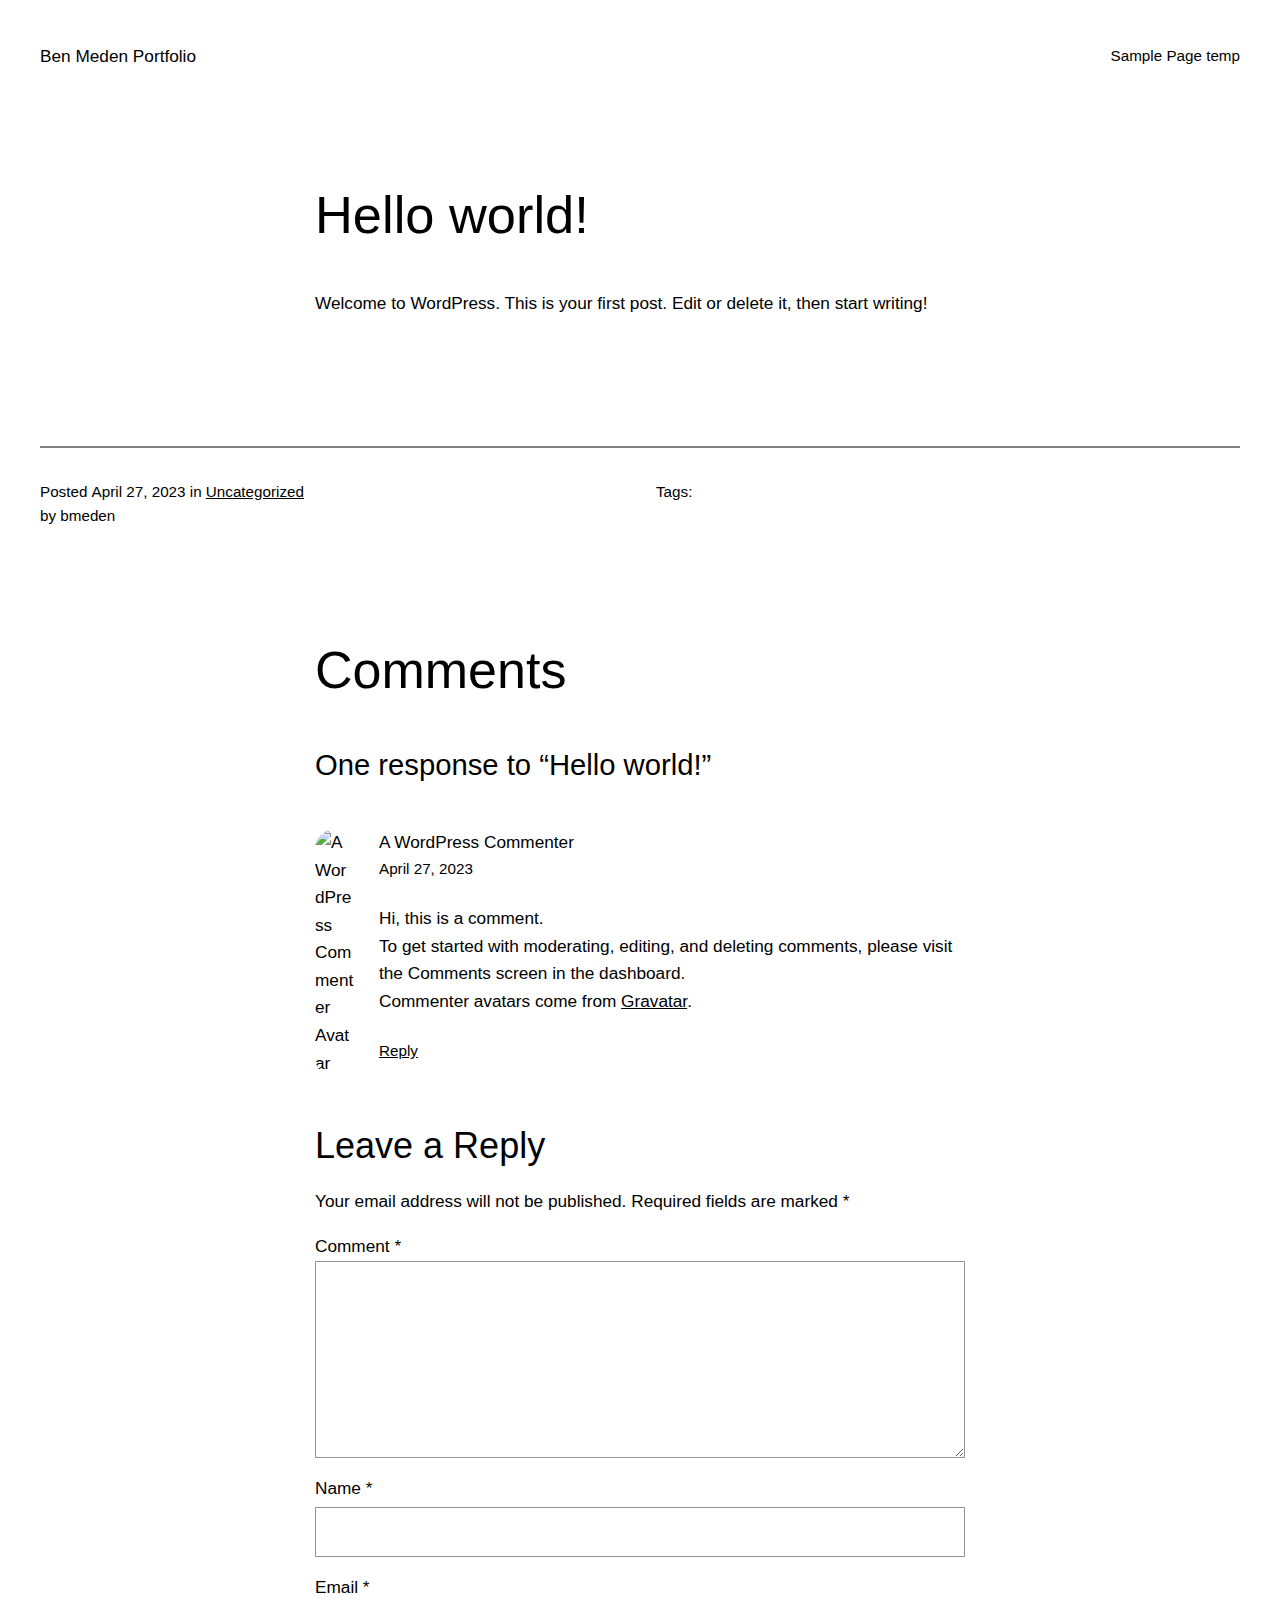
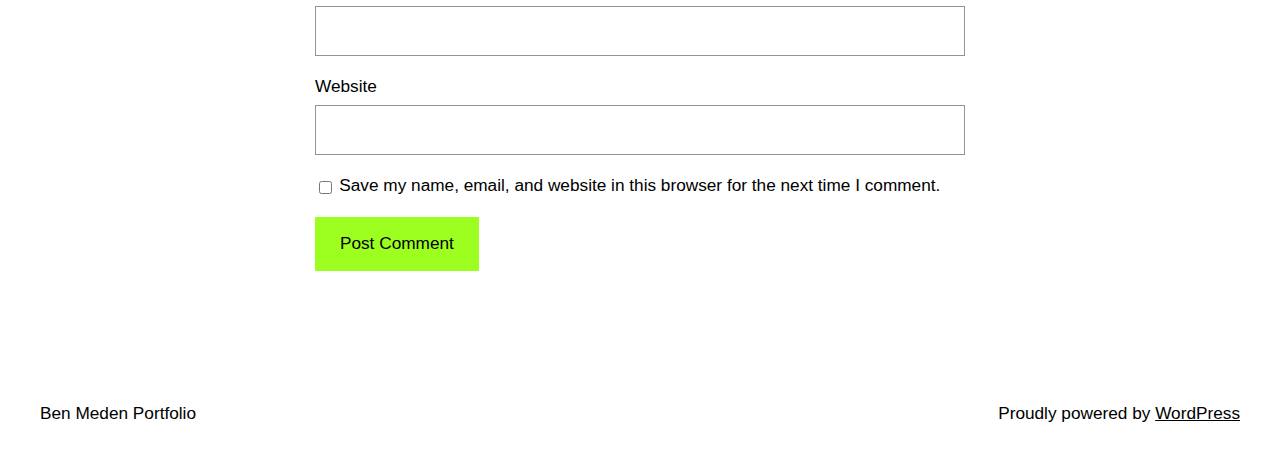
==== 2023/04/27/hello-world/index.html @ 13900e22 "Test Commit 2" ====
<!DOCTYPE html>
<html lang="en-US">
<head>
	<meta charset="UTF-8">
	<meta name="viewport" content="width=device-width, initial-scale=1">
<meta name="robots" content="max-image-preview:large">
<title>Hello world! &#8211; Ben Meden Portfolio</title>
<link rel="alternate" type="application/rss+xml" title="Ben Meden Portfolio &raquo; Feed" href="https://bern222.github.io/Ben-Meden-Portfolio/feed/">
<link rel="alternate" type="application/rss+xml" title="Ben Meden Portfolio &raquo; Comments Feed" href="https://bern222.github.io/Ben-Meden-Portfolio/comments/feed/">
<link rel="alternate" type="application/rss+xml" title="Ben Meden Portfolio &raquo; Hello world! Comments Feed" href="https://bern222.github.io/Ben-Meden-Portfolio/2023/04/27/hello-world/feed/">
<script>
window._wpemojiSettings = {"baseUrl":"https:\/\/s.w.org\/images\/core\/emoji\/14.0.0\/72x72\/","ext":".png","svgUrl":"https:\/\/s.w.org\/images\/core\/emoji\/14.0.0\/svg\/","svgExt":".svg","source":{"concatemoji":"https:\/\/bern222.github.io\/Ben-Meden-Portfolio\/wp-includes\/js\/wp-emoji-release.min.js?ver=6.2"}};
/*! This file is auto-generated */
!function(e,a,t){var n,r,o,i=a.createElement("canvas"),p=i.getContext&&i.getContext("2d");function s(e,t){p.clearRect(0,0,i.width,i.height),p.fillText(e,0,0);e=i.toDataURL();return p.clearRect(0,0,i.width,i.height),p.fillText(t,0,0),e===i.toDataURL()}function c(e){var t=a.createElement("script");t.src=e,t.defer=t.type="text/javascript",a.getElementsByTagName("head")[0].appendChild(t)}for(o=Array("flag","emoji"),t.supports={everything:!0,everythingExceptFlag:!0},r=0;r<o.length;r++)t.supports[o[r]]=function(e){if(p&&p.fillText)switch(p.textBaseline="top",p.font="600 32px Arial",e){case"flag":return s("🏳️‍⚧️","🏳️​⚧️")?!1:!s("🇺🇳","🇺​🇳")&&!s("🏴󠁧󠁢󠁥󠁮󠁧󠁿","🏴​󠁧​󠁢​󠁥​󠁮​󠁧​󠁿");case"emoji":return!s("🫱🏻‍🫲🏿","🫱🏻​🫲🏿")}return!1}(o[r]),t.supports.everything=t.supports.everything&&t.supports[o[r]],"flag"!==o[r]&&(t.supports.everythingExceptFlag=t.supports.everythingExceptFlag&&t.supports[o[r]]);t.supports.everythingExceptFlag=t.supports.everythingExceptFlag&&!t.supports.flag,t.DOMReady=!1,t.readyCallback=function(){t.DOMReady=!0},t.supports.everything||(n=function(){t.readyCallback()},a.addEventListener?(a.addEventListener("DOMContentLoaded",n,!1),e.addEventListener("load",n,!1)):(e.attachEvent("onload",n),a.attachEvent("onreadystatechange",function(){"complete"===a.readyState&&t.readyCallback()})),(e=t.source||{}).concatemoji?c(e.concatemoji):e.wpemoji&&e.twemoji&&(c(e.twemoji),c(e.wpemoji)))}(window,document,window._wpemojiSettings);
</script>
<style>img.wp-smiley,
img.emoji {
	display: inline !important;
	border: none !important;
	box-shadow: none !important;
	height: 1em !important;
	width: 1em !important;
	margin: 0 0.07em !important;
	vertical-align: -0.1em !important;
	background: none !important;
	padding: 0 !important;
}</style>
	<style id="wp-block-site-title-inline-css">.wp-block-site-title a{color:inherit}
.wp-block-site-title{font-size: var(--wp--preset--font-size--medium);font-weight: normal;line-height: 1.4;}
.wp-block-site-title a:where(:not(.wp-element-button)){text-decoration: none;}
.wp-block-site-title a:where(:not(.wp-element-button)):hover{text-decoration: underline;}
.wp-block-site-title a:where(:not(.wp-element-button)):focus{text-decoration: underline dashed;}
.wp-block-site-title a:where(:not(.wp-element-button)):active{color: var(--wp--preset--color--secondary);text-decoration: none;}</style>
<style id="wp-block-page-list-inline-css">.wp-block-navigation .wp-block-page-list{align-items:var(--navigation-layout-align,initial);background-color:inherit;display:flex;flex-direction:var(--navigation-layout-direction,initial);flex-wrap:var(--navigation-layout-wrap,wrap);justify-content:var(--navigation-layout-justify,initial)}.wp-block-navigation .wp-block-navigation-item{background-color:inherit}</style>
<link rel="stylesheet" id="wp-block-navigation-css" href="https://bern222.github.io/Ben-Meden-Portfolio/wp-includes/blocks/navigation/style.min.css?ver=6.2" media="all">
<style id="wp-block-navigation-inline-css">.wp-block-navigation{font-size: var(--wp--preset--font-size--small);}
.wp-block-navigation a:where(:not(.wp-element-button)){color: inherit;text-decoration: none;}
.wp-block-navigation a:where(:not(.wp-element-button)):hover{text-decoration: underline;}
.wp-block-navigation a:where(:not(.wp-element-button)):focus{text-decoration: underline dashed;}
.wp-block-navigation a:where(:not(.wp-element-button)):active{text-decoration: none;}</style>
<style id="wp-block-group-inline-css">.wp-block-group{box-sizing:border-box}</style>
<style id="wp-block-post-featured-image-inline-css">.wp-block-post-featured-image{margin-left:0;margin-right:0}.wp-block-post-featured-image a{display:block}.wp-block-post-featured-image img{box-sizing:border-box;height:auto;max-width:100%;vertical-align:bottom;width:100%}.wp-block-post-featured-image.alignfull img,.wp-block-post-featured-image.alignwide img{width:100%}.wp-block-post-featured-image .wp-block-post-featured-image__overlay.has-background-dim{background-color:#000;inset:0;position:absolute}.wp-block-post-featured-image{position:relative}.wp-block-post-featured-image .wp-block-post-featured-image__overlay.has-background-gradient{background-color:transparent}.wp-block-post-featured-image .wp-block-post-featured-image__overlay.has-background-dim-0{opacity:0}.wp-block-post-featured-image .wp-block-post-featured-image__overlay.has-background-dim-10{opacity:.1}.wp-block-post-featured-image .wp-block-post-featured-image__overlay.has-background-dim-20{opacity:.2}.wp-block-post-featured-image .wp-block-post-featured-image__overlay.has-background-dim-30{opacity:.3}.wp-block-post-featured-image .wp-block-post-featured-image__overlay.has-background-dim-40{opacity:.4}.wp-block-post-featured-image .wp-block-post-featured-image__overlay.has-background-dim-50{opacity:.5}.wp-block-post-featured-image .wp-block-post-featured-image__overlay.has-background-dim-60{opacity:.6}.wp-block-post-featured-image .wp-block-post-featured-image__overlay.has-background-dim-70{opacity:.7}.wp-block-post-featured-image .wp-block-post-featured-image__overlay.has-background-dim-80{opacity:.8}.wp-block-post-featured-image .wp-block-post-featured-image__overlay.has-background-dim-90{opacity:.9}.wp-block-post-featured-image .wp-block-post-featured-image__overlay.has-background-dim-100{opacity:1}</style>
<style id="wp-block-post-title-inline-css">.wp-block-post-title{box-sizing:border-box;word-break:break-word}.wp-block-post-title a{display:inline-block}
.wp-block-post-title{font-weight: 400;margin-top: 1.25rem;margin-bottom: 1.25rem;}
.wp-block-post-title a:where(:not(.wp-element-button)){text-decoration: none;}
.wp-block-post-title a:where(:not(.wp-element-button)):hover{text-decoration: underline;}
.wp-block-post-title a:where(:not(.wp-element-button)):focus{text-decoration: underline dashed;}
.wp-block-post-title a:where(:not(.wp-element-button)):active{color: var(--wp--preset--color--secondary);text-decoration: none;}</style>
<style id="wp-block-paragraph-inline-css">.is-small-text{font-size:.875em}.is-regular-text{font-size:1em}.is-large-text{font-size:2.25em}.is-larger-text{font-size:3em}.has-drop-cap:not(:focus):first-letter{float:left;font-size:8.4em;font-style:normal;font-weight:100;line-height:.68;margin:.05em .1em 0 0;text-transform:uppercase}body.rtl .has-drop-cap:not(:focus):first-letter{float:none;margin-left:.1em}p.has-drop-cap.has-background{overflow:hidden}p.has-background{padding:1.25em 2.375em}:where(p.has-text-color:not(.has-link-color)) a{color:inherit}</style>
<style id="wp-block-post-content-inline-css">.wp-block-post-content a:where(:not(.wp-element-button)){color: var(--wp--preset--color--secondary);}</style>
<style id="wp-block-spacer-inline-css">.wp-block-spacer{clear:both}</style>
<style id="wp-block-separator-inline-css">@charset "UTF-8";.wp-block-separator{border:1px solid;border-left:none;border-right:none}.wp-block-separator.is-style-dots{background:none!important;border:none;height:auto;line-height:1;text-align:center}.wp-block-separator.is-style-dots:before{color:currentColor;content:"···";font-family:serif;font-size:1.5em;letter-spacing:2em;padding-left:2em}</style>
<style id="wp-block-post-date-inline-css">.wp-block-post-date{box-sizing:border-box}
.wp-block-post-date{font-size: var(--wp--preset--font-size--small);font-weight: 400;}
.wp-block-post-date a:where(:not(.wp-element-button)){text-decoration: none;}
.wp-block-post-date a:where(:not(.wp-element-button)):hover{text-decoration: underline;}</style>
<style id="wp-block-post-terms-inline-css">.wp-block-post-terms{box-sizing:border-box}.wp-block-post-terms .wp-block-post-terms__separator{white-space:pre-wrap}
.wp-block-post-terms{font-size: var(--wp--preset--font-size--small);}</style>
<style id="wp-block-post-author-inline-css">.wp-block-post-author{display:flex;flex-wrap:wrap}.wp-block-post-author__byline{font-size:.5em;margin-bottom:0;margin-top:0;width:100%}.wp-block-post-author__avatar{margin-right:1em}.wp-block-post-author__bio{font-size:.7em;margin-bottom:.7em}.wp-block-post-author__content{flex-basis:0;flex-grow:1}.wp-block-post-author__name{margin:0}
.wp-block-post-author{font-size: var(--wp--preset--font-size--small);}</style>
<style id="wp-block-columns-inline-css">.wp-block-columns{align-items:normal!important;box-sizing:border-box;display:flex;flex-wrap:wrap!important;margin-bottom:1.75em}@media (min-width:782px){.wp-block-columns{flex-wrap:nowrap!important}}.wp-block-columns.are-vertically-aligned-top{align-items:flex-start}.wp-block-columns.are-vertically-aligned-center{align-items:center}.wp-block-columns.are-vertically-aligned-bottom{align-items:flex-end}@media (max-width:781px){.wp-block-columns:not(.is-not-stacked-on-mobile)>.wp-block-column{flex-basis:100%!important}}@media (min-width:782px){.wp-block-columns:not(.is-not-stacked-on-mobile)>.wp-block-column{flex-basis:0;flex-grow:1}.wp-block-columns:not(.is-not-stacked-on-mobile)>.wp-block-column[style*=flex-basis]{flex-grow:0}}.wp-block-columns.is-not-stacked-on-mobile{flex-wrap:nowrap!important}.wp-block-columns.is-not-stacked-on-mobile>.wp-block-column{flex-basis:0;flex-grow:1}.wp-block-columns.is-not-stacked-on-mobile>.wp-block-column[style*=flex-basis]{flex-grow:0}:where(.wp-block-columns.has-background){padding:1.25em 2.375em}.wp-block-column{flex-grow:1;min-width:0;overflow-wrap:break-word;word-break:break-word}.wp-block-column.is-vertically-aligned-top{align-self:flex-start}.wp-block-column.is-vertically-aligned-center{align-self:center}.wp-block-column.is-vertically-aligned-bottom{align-self:flex-end}.wp-block-column.is-vertically-aligned-bottom,.wp-block-column.is-vertically-aligned-center,.wp-block-column.is-vertically-aligned-top{width:100%}</style>
<style id="wp-block-heading-inline-css">h1.has-background,h2.has-background,h3.has-background,h4.has-background,h5.has-background,h6.has-background{padding:1.25em 2.375em}</style>
<style id="wp-block-comments-title-inline-css">.wp-block-comments-title{font-size: var(--wp--preset--font-size--large);margin-bottom: var(--wp--preset--spacing--40);}</style>
<style id="wp-block-avatar-inline-css">.wp-block-avatar{box-sizing:border-box}.wp-block-avatar.aligncenter{text-align:center}</style>
<style id="wp-block-comment-author-name-inline-css">.wp-block-comment-author-name a:where(:not(.wp-element-button)){text-decoration: none;}
.wp-block-comment-author-name a:where(:not(.wp-element-button)):hover{text-decoration: underline;}
.wp-block-comment-author-name a:where(:not(.wp-element-button)):focus{text-decoration: underline dashed;}
.wp-block-comment-author-name a:where(:not(.wp-element-button)):active{color: var(--wp--preset--color--secondary);text-decoration: none;}</style>
<style id="wp-block-comment-date-inline-css">.wp-block-comment-date{font-size: var(--wp--preset--font-size--small);}
.wp-block-comment-date a:where(:not(.wp-element-button)){text-decoration: none;}
.wp-block-comment-date a:where(:not(.wp-element-button)):hover{text-decoration: underline;}
.wp-block-comment-date a:where(:not(.wp-element-button)):focus{text-decoration: underline dashed;}
.wp-block-comment-date a:where(:not(.wp-element-button)):active{color: var(--wp--preset--color--secondary);text-decoration: none;}</style>
<style id="wp-block-comment-edit-link-inline-css">.wp-block-comment-edit-link{font-size: var(--wp--preset--font-size--small);}</style>
<style id="wp-block-comment-content-inline-css">.comment-awaiting-moderation{display:block;font-size:.875em;line-height:1.5}</style>
<style id="wp-block-comment-reply-link-inline-css">.wp-block-comment-reply-link{font-size: var(--wp--preset--font-size--small);}</style>
<style id="wp-block-comment-template-inline-css">.wp-block-comment-template{box-sizing:border-box;list-style:none;margin-bottom:0;max-width:100%;padding:0}.wp-block-comment-template li{clear:both}.wp-block-comment-template ol{list-style:none;margin-bottom:0;max-width:100%;padding-left:2rem}.wp-block-comment-template.alignleft{float:left}.wp-block-comment-template.aligncenter{margin-left:auto;margin-right:auto;width:-moz-fit-content;width:fit-content}.wp-block-comment-template.alignright{float:right}</style>
<style id="wp-block-comments-pagination-inline-css">.wp-block-comments-pagination>.wp-block-comments-pagination-next,.wp-block-comments-pagination>.wp-block-comments-pagination-numbers,.wp-block-comments-pagination>.wp-block-comments-pagination-previous{margin-bottom:.5em;margin-right:.5em}.wp-block-comments-pagination>.wp-block-comments-pagination-next:last-child,.wp-block-comments-pagination>.wp-block-comments-pagination-numbers:last-child,.wp-block-comments-pagination>.wp-block-comments-pagination-previous:last-child{margin-right:0}.wp-block-comments-pagination .wp-block-comments-pagination-previous-arrow{display:inline-block;margin-right:1ch}.wp-block-comments-pagination .wp-block-comments-pagination-previous-arrow:not(.is-arrow-chevron){transform:scaleX(1)}.wp-block-comments-pagination .wp-block-comments-pagination-next-arrow{display:inline-block;margin-left:1ch}.wp-block-comments-pagination .wp-block-comments-pagination-next-arrow:not(.is-arrow-chevron){transform:scaleX(1)}.wp-block-comments-pagination.aligncenter{justify-content:center}
.wp-block-comments-pagination{margin-top: var(--wp--preset--spacing--40);}
.wp-block-comments-pagination a:where(:not(.wp-element-button)){text-decoration: none;}</style>
<style id="wp-block-post-comments-form-inline-css">.wp-block-post-comments-form{box-sizing:border-box}.wp-block-post-comments-form[style*=font-weight] :where(.comment-reply-title){font-weight:inherit}.wp-block-post-comments-form[style*=font-family] :where(.comment-reply-title){font-family:inherit}.wp-block-post-comments-form[class*=-font-size] :where(.comment-reply-title),.wp-block-post-comments-form[style*=font-size] :where(.comment-reply-title){font-size:inherit}.wp-block-post-comments-form[style*=line-height] :where(.comment-reply-title){line-height:inherit}.wp-block-post-comments-form[style*=font-style] :where(.comment-reply-title){font-style:inherit}.wp-block-post-comments-form[style*=letter-spacing] :where(.comment-reply-title){letter-spacing:inherit}.wp-block-post-comments-form input[type=submit]{box-shadow:none;cursor:pointer;display:inline-block;overflow-wrap:break-word;text-align:center}.wp-block-post-comments-form input:not([type=submit]),.wp-block-post-comments-form textarea{border:1px solid #949494;font-family:inherit;font-size:1em}.wp-block-post-comments-form input:not([type=submit]):not([type=checkbox]),.wp-block-post-comments-form textarea{padding:calc(.667em + 2px)}.wp-block-post-comments-form .comment-form input:not([type=submit]):not([type=checkbox]),.wp-block-post-comments-form .comment-form textarea{box-sizing:border-box;display:block;width:100%}.wp-block-post-comments-form .comment-form-author label,.wp-block-post-comments-form .comment-form-email label,.wp-block-post-comments-form .comment-form-url label{display:block;margin-bottom:.25em}.wp-block-post-comments-form .comment-form-cookies-consent{display:flex;gap:.25em}.wp-block-post-comments-form .comment-form-cookies-consent #wp-comment-cookies-consent{margin-top:.35em}.wp-block-post-comments-form .comment-reply-title{margin-bottom:0}.wp-block-post-comments-form .comment-reply-title :where(small){font-size:var(--wp--preset--font-size--medium,smaller);margin-left:.5em}</style>
<style id="wp-block-buttons-inline-css">.wp-block-buttons.is-vertical{flex-direction:column}.wp-block-buttons.is-vertical>.wp-block-button:last-child{margin-bottom:0}.wp-block-buttons>.wp-block-button{display:inline-block;margin:0}.wp-block-buttons.is-content-justification-left{justify-content:flex-start}.wp-block-buttons.is-content-justification-left.is-vertical{align-items:flex-start}.wp-block-buttons.is-content-justification-center{justify-content:center}.wp-block-buttons.is-content-justification-center.is-vertical{align-items:center}.wp-block-buttons.is-content-justification-right{justify-content:flex-end}.wp-block-buttons.is-content-justification-right.is-vertical{align-items:flex-end}.wp-block-buttons.is-content-justification-space-between{justify-content:space-between}.wp-block-buttons.aligncenter{text-align:center}.wp-block-buttons:not(.is-content-justification-space-between,.is-content-justification-right,.is-content-justification-left,.is-content-justification-center) .wp-block-button.aligncenter{margin-left:auto;margin-right:auto;width:100%}.wp-block-buttons[style*=text-decoration] .wp-block-button,.wp-block-buttons[style*=text-decoration] .wp-block-button__link{text-decoration:inherit}.wp-block-buttons.has-custom-font-size .wp-block-button__link{font-size:inherit}.wp-block-button.aligncenter{text-align:center}</style>
<style id="wp-block-button-inline-css">.wp-block-button__link{box-sizing:border-box;cursor:pointer;display:inline-block;text-align:center;word-break:break-word}.wp-block-button__link.aligncenter{text-align:center}.wp-block-button__link.alignright{text-align:right}:where(.wp-block-button__link){border-radius:9999px;box-shadow:none;padding:calc(.667em + 2px) calc(1.333em + 2px);text-decoration:none}.wp-block-button[style*=text-decoration] .wp-block-button__link{text-decoration:inherit}.wp-block-buttons>.wp-block-button.has-custom-width{max-width:none}.wp-block-buttons>.wp-block-button.has-custom-width .wp-block-button__link{width:100%}.wp-block-buttons>.wp-block-button.has-custom-font-size .wp-block-button__link{font-size:inherit}.wp-block-buttons>.wp-block-button.wp-block-button__width-25{width:calc(25% - var(--wp--style--block-gap, .5em)*.75)}.wp-block-buttons>.wp-block-button.wp-block-button__width-50{width:calc(50% - var(--wp--style--block-gap, .5em)*.5)}.wp-block-buttons>.wp-block-button.wp-block-button__width-75{width:calc(75% - var(--wp--style--block-gap, .5em)*.25)}.wp-block-buttons>.wp-block-button.wp-block-button__width-100{flex-basis:100%;width:100%}.wp-block-buttons.is-vertical>.wp-block-button.wp-block-button__width-25{width:25%}.wp-block-buttons.is-vertical>.wp-block-button.wp-block-button__width-50{width:50%}.wp-block-buttons.is-vertical>.wp-block-button.wp-block-button__width-75{width:75%}.wp-block-button.is-style-squared,.wp-block-button__link.wp-block-button.is-style-squared{border-radius:0}.wp-block-button.no-border-radius,.wp-block-button__link.no-border-radius{border-radius:0!important}.wp-block-button .wp-block-button__link.is-style-outline,.wp-block-button.is-style-outline>.wp-block-button__link{border:2px solid;padding:.667em 1.333em}.wp-block-button .wp-block-button__link.is-style-outline:not(.has-text-color),.wp-block-button.is-style-outline>.wp-block-button__link:not(.has-text-color){color:currentColor}.wp-block-button .wp-block-button__link.is-style-outline:not(.has-background),.wp-block-button.is-style-outline>.wp-block-button__link:not(.has-background){background-color:transparent;background-image:none}</style>
<style id="wp-block-comments-inline-css">.wp-block-post-comments{box-sizing:border-box}.wp-block-post-comments .alignleft{float:left}.wp-block-post-comments .alignright{float:right}.wp-block-post-comments .navigation:after{clear:both;content:"";display:table}.wp-block-post-comments .commentlist{clear:both;list-style:none;margin:0;padding:0}.wp-block-post-comments .commentlist .comment{min-height:2.25em;padding-left:3.25em}.wp-block-post-comments .commentlist .comment p{font-size:1em;line-height:1.8;margin:1em 0}.wp-block-post-comments .commentlist .children{list-style:none;margin:0;padding:0}.wp-block-post-comments .comment-author{line-height:1.5}.wp-block-post-comments .comment-author .avatar{border-radius:1.5em;display:block;float:left;height:2.5em;margin-right:.75em;margin-top:.5em;width:2.5em}.wp-block-post-comments .comment-author cite{font-style:normal}.wp-block-post-comments .comment-meta{font-size:.875em;line-height:1.5}.wp-block-post-comments .comment-meta b{font-weight:400}.wp-block-post-comments .comment-meta .comment-awaiting-moderation{display:block;margin-bottom:1em;margin-top:1em}.wp-block-post-comments .comment-body .commentmetadata{font-size:.875em}.wp-block-post-comments .comment-form-author label,.wp-block-post-comments .comment-form-comment label,.wp-block-post-comments .comment-form-email label,.wp-block-post-comments .comment-form-url label{display:block;margin-bottom:.25em}.wp-block-post-comments .comment-form input:not([type=submit]):not([type=checkbox]),.wp-block-post-comments .comment-form textarea{box-sizing:border-box;display:block;width:100%}.wp-block-post-comments .comment-form-cookies-consent{display:flex;gap:.25em}.wp-block-post-comments .comment-form-cookies-consent #wp-comment-cookies-consent{margin-top:.35em}.wp-block-post-comments .comment-reply-title{margin-bottom:0}.wp-block-post-comments .comment-reply-title :where(small){font-size:var(--wp--preset--font-size--medium,smaller);margin-left:.5em}.wp-block-post-comments .reply{font-size:.875em;margin-bottom:1.4em}.wp-block-post-comments input:not([type=submit]),.wp-block-post-comments textarea{border:1px solid #949494;font-family:inherit;font-size:1em}.wp-block-post-comments input:not([type=submit]):not([type=checkbox]),.wp-block-post-comments textarea{padding:calc(.667em + 2px)}:where(.wp-block-post-comments input[type=submit]){border:none}</style>
<style id="wp-block-library-inline-css">:root{--wp-admin-theme-color:#007cba;--wp-admin-theme-color--rgb:0,124,186;--wp-admin-theme-color-darker-10:#006ba1;--wp-admin-theme-color-darker-10--rgb:0,107,161;--wp-admin-theme-color-darker-20:#005a87;--wp-admin-theme-color-darker-20--rgb:0,90,135;--wp-admin-border-width-focus:2px;--wp-block-synced-color:#7a00df;--wp-block-synced-color--rgb:122,0,223}@media (-webkit-min-device-pixel-ratio:2),(min-resolution:192dpi){:root{--wp-admin-border-width-focus:1.5px}}.wp-element-button{cursor:pointer}:root{--wp--preset--font-size--normal:16px;--wp--preset--font-size--huge:42px}:root .has-very-light-gray-background-color{background-color:#eee}:root .has-very-dark-gray-background-color{background-color:#313131}:root .has-very-light-gray-color{color:#eee}:root .has-very-dark-gray-color{color:#313131}:root .has-vivid-green-cyan-to-vivid-cyan-blue-gradient-background{background:linear-gradient(135deg,#00d084,#0693e3)}:root .has-purple-crush-gradient-background{background:linear-gradient(135deg,#34e2e4,#4721fb 50%,#ab1dfe)}:root .has-hazy-dawn-gradient-background{background:linear-gradient(135deg,#faaca8,#dad0ec)}:root .has-subdued-olive-gradient-background{background:linear-gradient(135deg,#fafae1,#67a671)}:root .has-atomic-cream-gradient-background{background:linear-gradient(135deg,#fdd79a,#004a59)}:root .has-nightshade-gradient-background{background:linear-gradient(135deg,#330968,#31cdcf)}:root .has-midnight-gradient-background{background:linear-gradient(135deg,#020381,#2874fc)}.has-regular-font-size{font-size:1em}.has-larger-font-size{font-size:2.625em}.has-normal-font-size{font-size:var(--wp--preset--font-size--normal)}.has-huge-font-size{font-size:var(--wp--preset--font-size--huge)}.has-text-align-center{text-align:center}.has-text-align-left{text-align:left}.has-text-align-right{text-align:right}#end-resizable-editor-section{display:none}.aligncenter{clear:both}.items-justified-left{justify-content:flex-start}.items-justified-center{justify-content:center}.items-justified-right{justify-content:flex-end}.items-justified-space-between{justify-content:space-between}.screen-reader-text{clip:rect(1px,1px,1px,1px);word-wrap:normal!important;border:0;-webkit-clip-path:inset(50%);clip-path:inset(50%);height:1px;margin:-1px;overflow:hidden;padding:0;position:absolute;width:1px}.screen-reader-text:focus{clip:auto!important;background-color:#ddd;-webkit-clip-path:none;clip-path:none;color:#444;display:block;font-size:1em;height:auto;left:5px;line-height:normal;padding:15px 23px 14px;text-decoration:none;top:5px;width:auto;z-index:100000}html :where(.has-border-color){border-style:solid}html :where([style*=border-top-color]){border-top-style:solid}html :where([style*=border-right-color]){border-right-style:solid}html :where([style*=border-bottom-color]){border-bottom-style:solid}html :where([style*=border-left-color]){border-left-style:solid}html :where([style*=border-width]){border-style:solid}html :where([style*=border-top-width]){border-top-style:solid}html :where([style*=border-right-width]){border-right-style:solid}html :where([style*=border-bottom-width]){border-bottom-style:solid}html :where([style*=border-left-width]){border-left-style:solid}html :where(img[class*=wp-image-]){height:auto;max-width:100%}figure{margin:0 0 1em}html :where(.is-position-sticky){--wp-admin--admin-bar--position-offset:var(--wp-admin--admin-bar--height,0px)}@media screen and (max-width:600px){html :where(.is-position-sticky){--wp-admin--admin-bar--position-offset:0px}}</style>
<style id="global-styles-inline-css">body{--wp--preset--color--black: #000000;--wp--preset--color--cyan-bluish-gray: #abb8c3;--wp--preset--color--white: #ffffff;--wp--preset--color--pale-pink: #f78da7;--wp--preset--color--vivid-red: #cf2e2e;--wp--preset--color--luminous-vivid-orange: #ff6900;--wp--preset--color--luminous-vivid-amber: #fcb900;--wp--preset--color--light-green-cyan: #7bdcb5;--wp--preset--color--vivid-green-cyan: #00d084;--wp--preset--color--pale-cyan-blue: #8ed1fc;--wp--preset--color--vivid-cyan-blue: #0693e3;--wp--preset--color--vivid-purple: #9b51e0;--wp--preset--color--base: #ffffff;--wp--preset--color--contrast: #000000;--wp--preset--color--primary: #9DFF20;--wp--preset--color--secondary: #345C00;--wp--preset--color--tertiary: #F6F6F6;--wp--preset--gradient--vivid-cyan-blue-to-vivid-purple: linear-gradient(135deg,rgba(6,147,227,1) 0%,rgb(155,81,224) 100%);--wp--preset--gradient--light-green-cyan-to-vivid-green-cyan: linear-gradient(135deg,rgb(122,220,180) 0%,rgb(0,208,130) 100%);--wp--preset--gradient--luminous-vivid-amber-to-luminous-vivid-orange: linear-gradient(135deg,rgba(252,185,0,1) 0%,rgba(255,105,0,1) 100%);--wp--preset--gradient--luminous-vivid-orange-to-vivid-red: linear-gradient(135deg,rgba(255,105,0,1) 0%,rgb(207,46,46) 100%);--wp--preset--gradient--very-light-gray-to-cyan-bluish-gray: linear-gradient(135deg,rgb(238,238,238) 0%,rgb(169,184,195) 100%);--wp--preset--gradient--cool-to-warm-spectrum: linear-gradient(135deg,rgb(74,234,220) 0%,rgb(151,120,209) 20%,rgb(207,42,186) 40%,rgb(238,44,130) 60%,rgb(251,105,98) 80%,rgb(254,248,76) 100%);--wp--preset--gradient--blush-light-purple: linear-gradient(135deg,rgb(255,206,236) 0%,rgb(152,150,240) 100%);--wp--preset--gradient--blush-bordeaux: linear-gradient(135deg,rgb(254,205,165) 0%,rgb(254,45,45) 50%,rgb(107,0,62) 100%);--wp--preset--gradient--luminous-dusk: linear-gradient(135deg,rgb(255,203,112) 0%,rgb(199,81,192) 50%,rgb(65,88,208) 100%);--wp--preset--gradient--pale-ocean: linear-gradient(135deg,rgb(255,245,203) 0%,rgb(182,227,212) 50%,rgb(51,167,181) 100%);--wp--preset--gradient--electric-grass: linear-gradient(135deg,rgb(202,248,128) 0%,rgb(113,206,126) 100%);--wp--preset--gradient--midnight: linear-gradient(135deg,rgb(2,3,129) 0%,rgb(40,116,252) 100%);--wp--preset--duotone--dark-grayscale: url('#wp-duotone-dark-grayscale');--wp--preset--duotone--grayscale: url('#wp-duotone-grayscale');--wp--preset--duotone--purple-yellow: url('#wp-duotone-purple-yellow');--wp--preset--duotone--blue-red: url('#wp-duotone-blue-red');--wp--preset--duotone--midnight: url('#wp-duotone-midnight');--wp--preset--duotone--magenta-yellow: url('#wp-duotone-magenta-yellow');--wp--preset--duotone--purple-green: url('#wp-duotone-purple-green');--wp--preset--duotone--blue-orange: url('#wp-duotone-blue-orange');--wp--preset--font-size--small: clamp(0.875rem, 0.875rem + ((1vw - 0.48rem) * 0.24), 1rem);--wp--preset--font-size--medium: clamp(1rem, 1rem + ((1vw - 0.48rem) * 0.24), 1.125rem);--wp--preset--font-size--large: clamp(1.75rem, 1.75rem + ((1vw - 0.48rem) * 0.24), 1.875rem);--wp--preset--font-size--x-large: 2.25rem;--wp--preset--font-size--xx-large: clamp(4rem, 4rem + ((1vw - 0.48rem) * 11.538), 10rem);--wp--preset--font-family--dm-sans: "DM Sans", sans-serif;--wp--preset--font-family--ibm-plex-mono: 'IBM Plex Mono', monospace;--wp--preset--font-family--inter: "Inter", sans-serif;--wp--preset--font-family--system-font: -apple-system,BlinkMacSystemFont,"Segoe UI",Roboto,Oxygen-Sans,Ubuntu,Cantarell,"Helvetica Neue",sans-serif;--wp--preset--font-family--source-serif-pro: "Source Serif Pro", serif;--wp--preset--spacing--30: clamp(1.5rem, 5vw, 2rem);--wp--preset--spacing--40: clamp(1.8rem, 1.8rem + ((1vw - 0.48rem) * 2.885), 3rem);--wp--preset--spacing--50: clamp(2.5rem, 8vw, 4.5rem);--wp--preset--spacing--60: clamp(3.75rem, 10vw, 7rem);--wp--preset--spacing--70: clamp(5rem, 5.25rem + ((1vw - 0.48rem) * 9.096), 8rem);--wp--preset--spacing--80: clamp(7rem, 14vw, 11rem);--wp--preset--shadow--natural: 6px 6px 9px rgba(0, 0, 0, 0.2);--wp--preset--shadow--deep: 12px 12px 50px rgba(0, 0, 0, 0.4);--wp--preset--shadow--sharp: 6px 6px 0px rgba(0, 0, 0, 0.2);--wp--preset--shadow--outlined: 6px 6px 0px -3px rgba(255, 255, 255, 1), 6px 6px rgba(0, 0, 0, 1);--wp--preset--shadow--crisp: 6px 6px 0px rgba(0, 0, 0, 1);}body { margin: 0;--wp--style--global--content-size: 650px;--wp--style--global--wide-size: 1200px; }.wp-site-blocks { padding-top: var(--wp--style--root--padding-top); padding-bottom: var(--wp--style--root--padding-bottom); }.has-global-padding { padding-right: var(--wp--style--root--padding-right); padding-left: var(--wp--style--root--padding-left); }.has-global-padding :where(.has-global-padding) { padding-right: 0; padding-left: 0; }.has-global-padding > .alignfull { margin-right: calc(var(--wp--style--root--padding-right) * -1); margin-left: calc(var(--wp--style--root--padding-left) * -1); }.has-global-padding :where(.has-global-padding) > .alignfull { margin-right: 0; margin-left: 0; }.has-global-padding > .alignfull:where(:not(.has-global-padding)) > :where([class*="wp-block-"]:not(.alignfull):not([class*="__"]),p,h1,h2,h3,h4,h5,h6,ul,ol) { padding-right: var(--wp--style--root--padding-right); padding-left: var(--wp--style--root--padding-left); }.has-global-padding :where(.has-global-padding) > .alignfull:where(:not(.has-global-padding)) > :where([class*="wp-block-"]:not(.alignfull):not([class*="__"]),p,h1,h2,h3,h4,h5,h6,ul,ol) { padding-right: 0; padding-left: 0; }.wp-site-blocks > .alignleft { float: left; margin-right: 2em; }.wp-site-blocks > .alignright { float: right; margin-left: 2em; }.wp-site-blocks > .aligncenter { justify-content: center; margin-left: auto; margin-right: auto; }.wp-site-blocks > * { margin-block-start: 0; margin-block-end: 0; }.wp-site-blocks > * + * { margin-block-start: 1.5rem; }body { --wp--style--block-gap: 1.5rem; }body .is-layout-flow > *{margin-block-start: 0;margin-block-end: 0;}body .is-layout-flow > * + *{margin-block-start: 1.5rem;margin-block-end: 0;}body .is-layout-constrained > *{margin-block-start: 0;margin-block-end: 0;}body .is-layout-constrained > * + *{margin-block-start: 1.5rem;margin-block-end: 0;}body .is-layout-flex{gap: 1.5rem;}body .is-layout-flow > .alignleft{float: left;margin-inline-start: 0;margin-inline-end: 2em;}body .is-layout-flow > .alignright{float: right;margin-inline-start: 2em;margin-inline-end: 0;}body .is-layout-flow > .aligncenter{margin-left: auto !important;margin-right: auto !important;}body .is-layout-constrained > .alignleft{float: left;margin-inline-start: 0;margin-inline-end: 2em;}body .is-layout-constrained > .alignright{float: right;margin-inline-start: 2em;margin-inline-end: 0;}body .is-layout-constrained > .aligncenter{margin-left: auto !important;margin-right: auto !important;}body .is-layout-constrained > :where(:not(.alignleft):not(.alignright):not(.alignfull)){max-width: var(--wp--style--global--content-size);margin-left: auto !important;margin-right: auto !important;}body .is-layout-constrained > .alignwide{max-width: var(--wp--style--global--wide-size);}body .is-layout-flex{display: flex;}body .is-layout-flex{flex-wrap: wrap;align-items: center;}body .is-layout-flex > *{margin: 0;}body{background-color: var(--wp--preset--color--base);color: var(--wp--preset--color--contrast);font-family: var(--wp--preset--font-family--system-font);font-size: var(--wp--preset--font-size--medium);line-height: 1.6;--wp--style--root--padding-top: var(--wp--preset--spacing--40);--wp--style--root--padding-right: var(--wp--preset--spacing--30);--wp--style--root--padding-bottom: var(--wp--preset--spacing--40);--wp--style--root--padding-left: var(--wp--preset--spacing--30);}a:where(:not(.wp-element-button)){color: var(--wp--preset--color--contrast);text-decoration: underline;}a:where(:not(.wp-element-button)):hover{text-decoration: none;}a:where(:not(.wp-element-button)):focus{text-decoration: underline dashed;}a:where(:not(.wp-element-button)):active{color: var(--wp--preset--color--secondary);text-decoration: none;}h1, h2, h3, h4, h5, h6{font-weight: 400;line-height: 1.4;}h1{font-size: clamp(2.719rem, 2.719rem + ((1vw - 0.48rem) * 1.742), 3.625rem);line-height: 1.2;}h2{font-size: clamp(2.625rem, calc(2.625rem + ((1vw - 0.48rem) * 8.4135)), 3.25rem);line-height: 1.2;}h3{font-size: var(--wp--preset--font-size--x-large);}h4{font-size: var(--wp--preset--font-size--large);}h5{font-size: var(--wp--preset--font-size--medium);font-weight: 700;text-transform: uppercase;}h6{font-size: var(--wp--preset--font-size--medium);text-transform: uppercase;}.wp-element-button, .wp-block-button__link{background-color: var(--wp--preset--color--primary);border-radius: 0;border-width: 0;color: var(--wp--preset--color--contrast);font-family: inherit;font-size: inherit;line-height: inherit;padding: calc(0.667em + 2px) calc(1.333em + 2px);text-decoration: none;}.wp-element-button:visited, .wp-block-button__link:visited{color: var(--wp--preset--color--contrast);}.wp-element-button:hover, .wp-block-button__link:hover{background-color: var(--wp--preset--color--contrast);color: var(--wp--preset--color--base);}.wp-element-button:focus, .wp-block-button__link:focus{background-color: var(--wp--preset--color--contrast);color: var(--wp--preset--color--base);}.wp-element-button:active, .wp-block-button__link:active{background-color: var(--wp--preset--color--secondary);color: var(--wp--preset--color--base);}.has-black-color{color: var(--wp--preset--color--black) !important;}.has-cyan-bluish-gray-color{color: var(--wp--preset--color--cyan-bluish-gray) !important;}.has-white-color{color: var(--wp--preset--color--white) !important;}.has-pale-pink-color{color: var(--wp--preset--color--pale-pink) !important;}.has-vivid-red-color{color: var(--wp--preset--color--vivid-red) !important;}.has-luminous-vivid-orange-color{color: var(--wp--preset--color--luminous-vivid-orange) !important;}.has-luminous-vivid-amber-color{color: var(--wp--preset--color--luminous-vivid-amber) !important;}.has-light-green-cyan-color{color: var(--wp--preset--color--light-green-cyan) !important;}.has-vivid-green-cyan-color{color: var(--wp--preset--color--vivid-green-cyan) !important;}.has-pale-cyan-blue-color{color: var(--wp--preset--color--pale-cyan-blue) !important;}.has-vivid-cyan-blue-color{color: var(--wp--preset--color--vivid-cyan-blue) !important;}.has-vivid-purple-color{color: var(--wp--preset--color--vivid-purple) !important;}.has-base-color{color: var(--wp--preset--color--base) !important;}.has-contrast-color{color: var(--wp--preset--color--contrast) !important;}.has-primary-color{color: var(--wp--preset--color--primary) !important;}.has-secondary-color{color: var(--wp--preset--color--secondary) !important;}.has-tertiary-color{color: var(--wp--preset--color--tertiary) !important;}.has-black-background-color{background-color: var(--wp--preset--color--black) !important;}.has-cyan-bluish-gray-background-color{background-color: var(--wp--preset--color--cyan-bluish-gray) !important;}.has-white-background-color{background-color: var(--wp--preset--color--white) !important;}.has-pale-pink-background-color{background-color: var(--wp--preset--color--pale-pink) !important;}.has-vivid-red-background-color{background-color: var(--wp--preset--color--vivid-red) !important;}.has-luminous-vivid-orange-background-color{background-color: var(--wp--preset--color--luminous-vivid-orange) !important;}.has-luminous-vivid-amber-background-color{background-color: var(--wp--preset--color--luminous-vivid-amber) !important;}.has-light-green-cyan-background-color{background-color: var(--wp--preset--color--light-green-cyan) !important;}.has-vivid-green-cyan-background-color{background-color: var(--wp--preset--color--vivid-green-cyan) !important;}.has-pale-cyan-blue-background-color{background-color: var(--wp--preset--color--pale-cyan-blue) !important;}.has-vivid-cyan-blue-background-color{background-color: var(--wp--preset--color--vivid-cyan-blue) !important;}.has-vivid-purple-background-color{background-color: var(--wp--preset--color--vivid-purple) !important;}.has-base-background-color{background-color: var(--wp--preset--color--base) !important;}.has-contrast-background-color{background-color: var(--wp--preset--color--contrast) !important;}.has-primary-background-color{background-color: var(--wp--preset--color--primary) !important;}.has-secondary-background-color{background-color: var(--wp--preset--color--secondary) !important;}.has-tertiary-background-color{background-color: var(--wp--preset--color--tertiary) !important;}.has-black-border-color{border-color: var(--wp--preset--color--black) !important;}.has-cyan-bluish-gray-border-color{border-color: var(--wp--preset--color--cyan-bluish-gray) !important;}.has-white-border-color{border-color: var(--wp--preset--color--white) !important;}.has-pale-pink-border-color{border-color: var(--wp--preset--color--pale-pink) !important;}.has-vivid-red-border-color{border-color: var(--wp--preset--color--vivid-red) !important;}.has-luminous-vivid-orange-border-color{border-color: var(--wp--preset--color--luminous-vivid-orange) !important;}.has-luminous-vivid-amber-border-color{border-color: var(--wp--preset--color--luminous-vivid-amber) !important;}.has-light-green-cyan-border-color{border-color: var(--wp--preset--color--light-green-cyan) !important;}.has-vivid-green-cyan-border-color{border-color: var(--wp--preset--color--vivid-green-cyan) !important;}.has-pale-cyan-blue-border-color{border-color: var(--wp--preset--color--pale-cyan-blue) !important;}.has-vivid-cyan-blue-border-color{border-color: var(--wp--preset--color--vivid-cyan-blue) !important;}.has-vivid-purple-border-color{border-color: var(--wp--preset--color--vivid-purple) !important;}.has-base-border-color{border-color: var(--wp--preset--color--base) !important;}.has-contrast-border-color{border-color: var(--wp--preset--color--contrast) !important;}.has-primary-border-color{border-color: var(--wp--preset--color--primary) !important;}.has-secondary-border-color{border-color: var(--wp--preset--color--secondary) !important;}.has-tertiary-border-color{border-color: var(--wp--preset--color--tertiary) !important;}.has-vivid-cyan-blue-to-vivid-purple-gradient-background{background: var(--wp--preset--gradient--vivid-cyan-blue-to-vivid-purple) !important;}.has-light-green-cyan-to-vivid-green-cyan-gradient-background{background: var(--wp--preset--gradient--light-green-cyan-to-vivid-green-cyan) !important;}.has-luminous-vivid-amber-to-luminous-vivid-orange-gradient-background{background: var(--wp--preset--gradient--luminous-vivid-amber-to-luminous-vivid-orange) !important;}.has-luminous-vivid-orange-to-vivid-red-gradient-background{background: var(--wp--preset--gradient--luminous-vivid-orange-to-vivid-red) !important;}.has-very-light-gray-to-cyan-bluish-gray-gradient-background{background: var(--wp--preset--gradient--very-light-gray-to-cyan-bluish-gray) !important;}.has-cool-to-warm-spectrum-gradient-background{background: var(--wp--preset--gradient--cool-to-warm-spectrum) !important;}.has-blush-light-purple-gradient-background{background: var(--wp--preset--gradient--blush-light-purple) !important;}.has-blush-bordeaux-gradient-background{background: var(--wp--preset--gradient--blush-bordeaux) !important;}.has-luminous-dusk-gradient-background{background: var(--wp--preset--gradient--luminous-dusk) !important;}.has-pale-ocean-gradient-background{background: var(--wp--preset--gradient--pale-ocean) !important;}.has-electric-grass-gradient-background{background: var(--wp--preset--gradient--electric-grass) !important;}.has-midnight-gradient-background{background: var(--wp--preset--gradient--midnight) !important;}.has-small-font-size{font-size: var(--wp--preset--font-size--small) !important;}.has-medium-font-size{font-size: var(--wp--preset--font-size--medium) !important;}.has-large-font-size{font-size: var(--wp--preset--font-size--large) !important;}.has-x-large-font-size{font-size: var(--wp--preset--font-size--x-large) !important;}.has-xx-large-font-size{font-size: var(--wp--preset--font-size--xx-large) !important;}.has-dm-sans-font-family{font-family: var(--wp--preset--font-family--dm-sans) !important;}.has-ibm-plex-mono-font-family{font-family: var(--wp--preset--font-family--ibm-plex-mono) !important;}.has-inter-font-family{font-family: var(--wp--preset--font-family--inter) !important;}.has-system-font-font-family{font-family: var(--wp--preset--font-family--system-font) !important;}.has-source-serif-pro-font-family{font-family: var(--wp--preset--font-family--source-serif-pro) !important;}</style>
<style id="core-block-supports-inline-css">.wp-container-2.wp-container-2{justify-content:flex-end;}.wp-container-10.wp-container-10{gap:0.5ch;flex-direction:column;align-items:flex-start;}.wp-container-12.wp-container-12{flex-wrap:nowrap;gap:var(--wp--preset--spacing--30);}.wp-container-17.wp-container-17{flex-wrap:nowrap;}.wp-container-3.wp-container-3,.wp-container-18.wp-container-18,.wp-container-21.wp-container-21{justify-content:space-between;}.wp-container-7.wp-container-7,.wp-container-8.wp-container-8{gap:0.5ch;}.wp-container-9.wp-container-9 > *,.wp-container-11.wp-container-11 > *{margin-block-start:0;margin-block-end:0;}.wp-container-9.wp-container-9.wp-container-9.wp-container-9 > * + *,.wp-container-11.wp-container-11.wp-container-11.wp-container-11 > * + *{margin-block-start:0px;margin-block-end:0;}</style>
<style id="wp-webfonts-inline-css">@font-face{font-family:"DM Sans";font-style:normal;font-weight:400;font-display:fallback;src:url('https://bern222.github.io/Ben-Meden-Portfolio/wp-content/themes/twentytwentythree/assets/fonts/dm-sans/DMSans-Regular.woff2') format('woff2');font-stretch:normal;}@font-face{font-family:"DM Sans";font-style:italic;font-weight:400;font-display:fallback;src:url('https://bern222.github.io/Ben-Meden-Portfolio/wp-content/themes/twentytwentythree/assets/fonts/dm-sans/DMSans-Regular-Italic.woff2') format('woff2');font-stretch:normal;}@font-face{font-family:"DM Sans";font-style:normal;font-weight:700;font-display:fallback;src:url('https://bern222.github.io/Ben-Meden-Portfolio/wp-content/themes/twentytwentythree/assets/fonts/dm-sans/DMSans-Bold.woff2') format('woff2');font-stretch:normal;}@font-face{font-family:"DM Sans";font-style:italic;font-weight:700;font-display:fallback;src:url('https://bern222.github.io/Ben-Meden-Portfolio/wp-content/themes/twentytwentythree/assets/fonts/dm-sans/DMSans-Bold-Italic.woff2') format('woff2');font-stretch:normal;}@font-face{font-family:"IBM Plex Mono";font-style:normal;font-weight:300;font-display:block;src:url('https://bern222.github.io/Ben-Meden-Portfolio/wp-content/themes/twentytwentythree/assets/fonts/ibm-plex-mono/IBMPlexMono-Light.woff2') format('woff2');font-stretch:normal;}@font-face{font-family:"IBM Plex Mono";font-style:normal;font-weight:400;font-display:block;src:url('https://bern222.github.io/Ben-Meden-Portfolio/wp-content/themes/twentytwentythree/assets/fonts/ibm-plex-mono/IBMPlexMono-Regular.woff2') format('woff2');font-stretch:normal;}@font-face{font-family:"IBM Plex Mono";font-style:italic;font-weight:400;font-display:block;src:url('https://bern222.github.io/Ben-Meden-Portfolio/wp-content/themes/twentytwentythree/assets/fonts/ibm-plex-mono/IBMPlexMono-Italic.woff2') format('woff2');font-stretch:normal;}@font-face{font-family:"IBM Plex Mono";font-style:normal;font-weight:700;font-display:block;src:url('https://bern222.github.io/Ben-Meden-Portfolio/wp-content/themes/twentytwentythree/assets/fonts/ibm-plex-mono/IBMPlexMono-Bold.woff2') format('woff2');font-stretch:normal;}@font-face{font-family:Inter;font-style:normal;font-weight:200 900;font-display:fallback;src:url('https://bern222.github.io/Ben-Meden-Portfolio/wp-content/themes/twentytwentythree/assets/fonts/inter/Inter-VariableFont_slnt,wght.ttf') format('truetype');font-stretch:normal;}@font-face{font-family:"Source Serif Pro";font-style:normal;font-weight:200 900;font-display:fallback;src:url('https://bern222.github.io/Ben-Meden-Portfolio/wp-content/themes/twentytwentythree/assets/fonts/source-serif-pro/SourceSerif4Variable-Roman.ttf.woff2') format('woff2');font-stretch:normal;}@font-face{font-family:"Source Serif Pro";font-style:italic;font-weight:200 900;font-display:fallback;src:url('https://bern222.github.io/Ben-Meden-Portfolio/wp-content/themes/twentytwentythree/assets/fonts/source-serif-pro/SourceSerif4Variable-Italic.ttf.woff2') format('woff2');font-stretch:normal;}</style>
<script src="https://bern222.github.io/Ben-Meden-Portfolio/wp-includes/blocks/navigation/view.min.js?ver=c24330f635f5cb9d5e0e" id="wp-block-navigation-view-js"></script>
<script src="https://bern222.github.io/Ben-Meden-Portfolio/wp-includes/blocks/navigation/view-modal.min.js?ver=f51363b18f0497ec84da" id="wp-block-navigation-view-2-js"></script>
<link rel="https://api.w.org/" href="https://bern222.github.io/Ben-Meden-Portfolio/wp-json/">
<link rel="alternate" type="application/json" href="https://bern222.github.io/Ben-Meden-Portfolio/wp-json/wp/v2/posts/1">
<link rel="EditURI" type="application/rsd+xml" title="RSD" href="https://bern222.github.io/Ben-Meden-Portfolio/xmlrpc.php?rsd">
<link rel="wlwmanifest" type="application/wlwmanifest+xml" href="https://bern222.github.io/Ben-Meden-Portfolio/wp-includes/wlwmanifest.xml">
<meta name="generator" content="WordPress 6.2">
<link rel="canonical" href="https://bern222.github.io/Ben-Meden-Portfolio/2023/04/27/hello-world/">
<link rel="shortlink" href="https://bern222.github.io/Ben-Meden-Portfolio/?p=1">
<link rel="alternate" type="application/json+oembed" href="https://bern222.github.io/Ben-Meden-Portfolio/wp-json/oembed/1.0/embed?url=https%3A%2F%2Fbern222.github.io%2FBen-Meden-Portfolio%2F2023%2F04%2F27%2Fhello-world%2F">
<link rel="alternate" type="text/xml+oembed" href="https://bern222.github.io/Ben-Meden-Portfolio/wp-json/oembed/1.0/embed?url=https%3A%2F%2Fbern222.github.io%2FBen-Meden-Portfolio%2F2023%2F04%2F27%2Fhello-world%2F#038;format=xml">
</head>

<body class="post-template-default single single-post postid-1 single-format-standard wp-embed-responsive">
<svg xmlns="http://www.w3.org/2000/svg" viewbox="0 0 0 0" width="0" height="0" focusable="false" role="none" style="visibility: hidden; position: absolute; left: -9999px; overflow: hidden;"><defs><filter id="wp-duotone-dark-grayscale"><fecolormatrix color-interpolation-filters="sRGB" type="matrix" values=" .299 .587 .114 0 0 .299 .587 .114 0 0 .299 .587 .114 0 0 .299 .587 .114 0 0 "></fecolormatrix><fecomponenttransfer color-interpolation-filters="sRGB"><fefuncr type="table" tablevalues="0 0.49803921568627"></fefuncr><fefuncg type="table" tablevalues="0 0.49803921568627"></fefuncg><fefuncb type="table" tablevalues="0 0.49803921568627"></fefuncb><fefunca type="table" tablevalues="1 1"></fefunca></fecomponenttransfer><fecomposite in2="SourceGraphic" operator="in"></fecomposite></filter></defs></svg><svg xmlns="http://www.w3.org/2000/svg" viewbox="0 0 0 0" width="0" height="0" focusable="false" role="none" style="visibility: hidden; position: absolute; left: -9999px; overflow: hidden;"><defs><filter id="wp-duotone-grayscale"><fecolormatrix color-interpolation-filters="sRGB" type="matrix" values=" .299 .587 .114 0 0 .299 .587 .114 0 0 .299 .587 .114 0 0 .299 .587 .114 0 0 "></fecolormatrix><fecomponenttransfer color-interpolation-filters="sRGB"><fefuncr type="table" tablevalues="0 1"></fefuncr><fefuncg type="table" tablevalues="0 1"></fefuncg><fefuncb type="table" tablevalues="0 1"></fefuncb><fefunca type="table" tablevalues="1 1"></fefunca></fecomponenttransfer><fecomposite in2="SourceGraphic" operator="in"></fecomposite></filter></defs></svg><svg xmlns="http://www.w3.org/2000/svg" viewbox="0 0 0 0" width="0" height="0" focusable="false" role="none" style="visibility: hidden; position: absolute; left: -9999px; overflow: hidden;"><defs><filter id="wp-duotone-purple-yellow"><fecolormatrix color-interpolation-filters="sRGB" type="matrix" values=" .299 .587 .114 0 0 .299 .587 .114 0 0 .299 .587 .114 0 0 .299 .587 .114 0 0 "></fecolormatrix><fecomponenttransfer color-interpolation-filters="sRGB"><fefuncr type="table" tablevalues="0.54901960784314 0.98823529411765"></fefuncr><fefuncg type="table" tablevalues="0 1"></fefuncg><fefuncb type="table" tablevalues="0.71764705882353 0.25490196078431"></fefuncb><fefunca type="table" tablevalues="1 1"></fefunca></fecomponenttransfer><fecomposite in2="SourceGraphic" operator="in"></fecomposite></filter></defs></svg><svg xmlns="http://www.w3.org/2000/svg" viewbox="0 0 0 0" width="0" height="0" focusable="false" role="none" style="visibility: hidden; position: absolute; left: -9999px; overflow: hidden;"><defs><filter id="wp-duotone-blue-red"><fecolormatrix color-interpolation-filters="sRGB" type="matrix" values=" .299 .587 .114 0 0 .299 .587 .114 0 0 .299 .587 .114 0 0 .299 .587 .114 0 0 "></fecolormatrix><fecomponenttransfer color-interpolation-filters="sRGB"><fefuncr type="table" tablevalues="0 1"></fefuncr><fefuncg type="table" tablevalues="0 0.27843137254902"></fefuncg><fefuncb type="table" tablevalues="0.5921568627451 0.27843137254902"></fefuncb><fefunca type="table" tablevalues="1 1"></fefunca></fecomponenttransfer><fecomposite in2="SourceGraphic" operator="in"></fecomposite></filter></defs></svg><svg xmlns="http://www.w3.org/2000/svg" viewbox="0 0 0 0" width="0" height="0" focusable="false" role="none" style="visibility: hidden; position: absolute; left: -9999px; overflow: hidden;"><defs><filter id="wp-duotone-midnight"><fecolormatrix color-interpolation-filters="sRGB" type="matrix" values=" .299 .587 .114 0 0 .299 .587 .114 0 0 .299 .587 .114 0 0 .299 .587 .114 0 0 "></fecolormatrix><fecomponenttransfer color-interpolation-filters="sRGB"><fefuncr type="table" tablevalues="0 0"></fefuncr><fefuncg type="table" tablevalues="0 0.64705882352941"></fefuncg><fefuncb type="table" tablevalues="0 1"></fefuncb><fefunca type="table" tablevalues="1 1"></fefunca></fecomponenttransfer><fecomposite in2="SourceGraphic" operator="in"></fecomposite></filter></defs></svg><svg xmlns="http://www.w3.org/2000/svg" viewbox="0 0 0 0" width="0" height="0" focusable="false" role="none" style="visibility: hidden; position: absolute; left: -9999px; overflow: hidden;"><defs><filter id="wp-duotone-magenta-yellow"><fecolormatrix color-interpolation-filters="sRGB" type="matrix" values=" .299 .587 .114 0 0 .299 .587 .114 0 0 .299 .587 .114 0 0 .299 .587 .114 0 0 "></fecolormatrix><fecomponenttransfer color-interpolation-filters="sRGB"><fefuncr type="table" tablevalues="0.78039215686275 1"></fefuncr><fefuncg type="table" tablevalues="0 0.94901960784314"></fefuncg><fefuncb type="table" tablevalues="0.35294117647059 0.47058823529412"></fefuncb><fefunca type="table" tablevalues="1 1"></fefunca></fecomponenttransfer><fecomposite in2="SourceGraphic" operator="in"></fecomposite></filter></defs></svg><svg xmlns="http://www.w3.org/2000/svg" viewbox="0 0 0 0" width="0" height="0" focusable="false" role="none" style="visibility: hidden; position: absolute; left: -9999px; overflow: hidden;"><defs><filter id="wp-duotone-purple-green"><fecolormatrix color-interpolation-filters="sRGB" type="matrix" values=" .299 .587 .114 0 0 .299 .587 .114 0 0 .299 .587 .114 0 0 .299 .587 .114 0 0 "></fecolormatrix><fecomponenttransfer color-interpolation-filters="sRGB"><fefuncr type="table" tablevalues="0.65098039215686 0.40392156862745"></fefuncr><fefuncg type="table" tablevalues="0 1"></fefuncg><fefuncb type="table" tablevalues="0.44705882352941 0.4"></fefuncb><fefunca type="table" tablevalues="1 1"></fefunca></fecomponenttransfer><fecomposite in2="SourceGraphic" operator="in"></fecomposite></filter></defs></svg><svg xmlns="http://www.w3.org/2000/svg" viewbox="0 0 0 0" width="0" height="0" focusable="false" role="none" style="visibility: hidden; position: absolute; left: -9999px; overflow: hidden;"><defs><filter id="wp-duotone-blue-orange"><fecolormatrix color-interpolation-filters="sRGB" type="matrix" values=" .299 .587 .114 0 0 .299 .587 .114 0 0 .299 .587 .114 0 0 .299 .587 .114 0 0 "></fecolormatrix><fecomponenttransfer color-interpolation-filters="sRGB"><fefuncr type="table" tablevalues="0.098039215686275 1"></fefuncr><fefuncg type="table" tablevalues="0 0.66274509803922"></fefuncg><fefuncb type="table" tablevalues="0.84705882352941 0.41960784313725"></fefuncb><fefunca type="table" tablevalues="1 1"></fefunca></fecomponenttransfer><fecomposite in2="SourceGraphic" operator="in"></fecomposite></filter></defs></svg>
<div class="wp-site-blocks">
<header class="wp-block-template-part">
<div class="wp-block-group has-global-padding is-layout-constrained">
	
	<div class="wp-block-group alignwide is-content-justification-space-between is-layout-flex wp-container-3" style="padding-bottom:var(--wp--preset--spacing--40)">
		<p class="wp-block-site-title"><a href="https://bern222.github.io/Ben-Meden-Portfolio" target="_self" rel="home">Ben Meden Portfolio</a></p>
		<nav class="is-responsive items-justified-right is-fallback wp-block-navigation is-content-justification-right is-layout-flex wp-container-2" aria-label=""><button aria-haspopup="true" aria-label="Open menu" class="wp-block-navigation__responsive-container-open " data-micromodal-trigger="modal-1"><svg width="24" height="24" xmlns="http://www.w3.org/2000/svg" viewbox="0 0 24 24" aria-hidden="true" focusable="false"><rect x="4" y="7.5" width="16" height="1.5"></rect><rect x="4" y="15" width="16" height="1.5"></rect></svg></button>
			<div class="wp-block-navigation__responsive-container  " id="modal-1">
				<div class="wp-block-navigation__responsive-close" tabindex="-1" data-micromodal-close>
					<div class="wp-block-navigation__responsive-dialog" aria-label="Menu">
							<button aria-label="Close menu" data-micromodal-close class="wp-block-navigation__responsive-container-close"><svg xmlns="http://www.w3.org/2000/svg" viewbox="0 0 24 24" width="24" height="24" aria-hidden="true" focusable="false"><path d="M13 11.8l6.1-6.3-1-1-6.1 6.2-6.1-6.2-1 1 6.1 6.3-6.5 6.7 1 1 6.5-6.6 6.5 6.6 1-1z"></path></svg></button>
						<div class="wp-block-navigation__responsive-container-content" id="modal-1-content">
							<ul class="wp-block-page-list"><li class="wp-block-pages-list__item wp-block-navigation-item open-on-hover-click"><a class="wp-block-pages-list__item__link wp-block-navigation-item__content" href="https://bern222.github.io/Ben-Meden-Portfolio/sample-page/">Sample Page temp</a></li></ul>
						</div>
					</div>
				</div>
			</div></nav>
	</div>
	
</div>

</header>


<main class="wp-block-group is-layout-flow" style="margin-top:var(--wp--preset--spacing--50)">
	
	<div class="wp-block-group has-global-padding is-layout-constrained">
		
		<h1 style="margin-bottom:var(--wp--preset--spacing--40);" class="wp-block-post-title">Hello world!</h1>
	</div>
	

	<div class="entry-content wp-block-post-content has-global-padding is-layout-constrained">
<p>Welcome to WordPress. This is your first post. Edit or delete it, then start writing!</p>
</div>
	<div class="wp-block-template-part">
<div style="height:0/" aria-hidden="true" class="wp-block-spacer"></div>



<div class="wp-block-group has-global-padding is-layout-constrained" style="margin-top:var(--wp--preset--spacing--70)">
	
	<hr class="wp-block-separator alignwide has-css-opacity is-style-wide">
	

	
	<div class="wp-block-columns alignwide has-small-font-size is-layout-flex wp-container-12" style="margin-top:var(--wp--preset--spacing--30)">
		
		<div class="wp-block-column is-layout-flow wp-container-9">
			
			<div class="wp-block-group is-layout-flex wp-container-7">
				
				<p>
					Posted				</p>
				

				<div class="wp-block-post-date"><time datetime="2023-04-27T14:23:53+00:00">April 27, 2023</time></div>

				
				<p>
					in				</p>
				

				<div class="taxonomy-category wp-block-post-terms"><a href="https://bern222.github.io/Ben-Meden-Portfolio/category/uncategorized/" rel="tag">Uncategorized</a></div>
			</div>
			

			
			<div class="wp-block-group is-layout-flex wp-container-8">
				
				<p>
					by				</p>
				

				<div class="wp-block-post-author"><div class="wp-block-post-author__content"><p class="wp-block-post-author__name">bmeden</p></div></div>
			</div>
			
		</div>
		

		
		<div class="wp-block-column is-layout-flow wp-container-11">
			
			<div class="wp-block-group is-vertical is-layout-flex wp-container-10">
				
				<p>
					Tags:				</p>
				

				
			</div>
			
		</div>
		
	</div>
	
</div>


</div>
	<section class="wp-block-template-part">
<div class="wp-block-group has-global-padding is-layout-constrained" style="padding-top:var(--wp--preset--spacing--40);padding-right:var(--wp--preset--spacing--40);padding-bottom:var(--wp--preset--spacing--40);padding-left:var(--wp--preset--spacing--40)">
	
	<div class="wp-block-comments">
		
		<h2 class="wp-block-heading">Comments</h2>
		

		<h3 id="comments" class="wp-block-comments-title">One response to &#8220;Hello world!&#8221;</h3>

		<ol class="wp-block-comment-template"><li id="comment-1" class="comment even thread-even depth-1">
			
			<div class="wp-block-columns is-layout-flex wp-container-17" style="margin-bottom:var(--wp--preset--spacing--40)">
				
				<div class="wp-block-column is-layout-flow" style="flex-basis:40px">
					<div class="wp-block-avatar"><img alt="A WordPress Commenter Avatar" src="http://1.gravatar.com/avatar/d7a973c7dab26985da5f961be7b74480?s=40&#038;d=mm&#038;r=g" srcset="http://1.gravatar.com/avatar/d7a973c7dab26985da5f961be7b74480?s=80&#038;d=mm&#038;r=g 2x" class="avatar avatar-40 photo wp-block-avatar__image " height="40" width="40" style="border-radius: 20px" decoding="async"></div>
				</div>
				

				
				<div class="wp-block-column is-layout-flow">
					<div class="wp-block-comment-author-name"><a rel="external nofollow ugc" href="https://wordpress.org/" target="_self">A WordPress Commenter</a></div>

					
					<div class="wp-block-group is-layout-flex" style="margin-top:0px;margin-bottom:0px">
						<div class="wp-block-comment-date"><time datetime="2023-04-27T14:23:53+00:00"><a href="https://bern222.github.io/Ben-Meden-Portfolio/2023/04/27/hello-world/#comment-1">April 27, 2023</a></time></div>
						
					</div>
					

					<div class="wp-block-comment-content">
<p>Hi, this is a comment.<br>
To get started with moderating, editing, and deleting comments, please visit the Comments screen in the dashboard.<br>
Commenter avatars come from <a href="https://en.gravatar.com/">Gravatar</a>.</p>
</div>

					<div class="wp-block-comment-reply-link"><a rel="nofollow" class="comment-reply-link" href="https://bern222.github.io/Ben-Meden-Portfolio/2023/04/27/hello-world/?replytocom=1#respond" data-commentid="1" data-postid="1" data-belowelement="comment-1" data-respondelement="respond" data-replyto="Reply to A WordPress Commenter" aria-label="Reply to A WordPress Commenter">Reply</a></div>
				</div>
				
			</div>
			
		</li></ol>

		

		<div id="respond" class="comment-respond wp-block-post-comments-form">
		<h3 id="reply-title" class="comment-reply-title">Leave a Reply <small><a rel="nofollow" id="cancel-comment-reply-link" href="https://bern222.github.io/Ben-Meden-Portfolio/2023/04/27/hello-world/#respond" style="display:none;">Cancel reply</a></small>
</h3>
<form action="http://localhost:8888/Ben-Meden-Portfolio/wp-comments-post.php" method="post" id="commentform" class="comment-form" novalidate>
<p class="comment-notes"><span id="email-notes">Your email address will not be published.</span> <span class="required-field-message">Required fields are marked <span class="required">*</span></span></p>
<p class="comment-form-comment"><label for="comment">Comment <span class="required">*</span></label> <textarea id="comment" name="comment" cols="45" rows="8" maxlength="65525" required></textarea></p>
<p class="comment-form-author"><label for="author">Name <span class="required">*</span></label> <input id="author" name="author" type="text" value="" size="30" maxlength="245" autocomplete="name" required></p>
<p class="comment-form-email"><label for="email">Email <span class="required">*</span></label> <input id="email" name="email" type="email" value="" size="30" maxlength="100" aria-describedby="email-notes" autocomplete="email" required></p>
<p class="comment-form-url"><label for="url">Website</label> <input id="url" name="url" type="url" value="" size="30" maxlength="200" autocomplete="url"></p>
<p class="comment-form-cookies-consent"><input id="wp-comment-cookies-consent" name="wp-comment-cookies-consent" type="checkbox" value="yes"> <label for="wp-comment-cookies-consent">Save my name, email, and website in this browser for the next time I comment.</label></p>
<p class="form-submit wp-block-button"><input name="submit" type="submit" id="submit" class="wp-block-button__link wp-element-button" value="Post Comment"> <input type="hidden" name="comment_post_ID" value="1" id="comment_post_ID">
<input type="hidden" name="comment_parent" id="comment_parent" value="0">
</p>
<p style="display: none !important;"><label>&#916;<textarea name="ak_hp_textarea" cols="45" rows="8" maxlength="100"></textarea></label><input type="hidden" id="ak_js_1" name="ak_js" value="151"><script>document.getElementById( "ak_js_1" ).setAttribute( "value", ( new Date() ).getTime() );</script></p>
</form>	</div>
<!-- #respond -->
	
	</div>
	
</div>


</section>
</main>


<footer class="wp-block-template-part">
<div class="wp-block-group has-global-padding is-layout-constrained">
	
	<div class="wp-block-group alignwide is-content-justification-space-between is-layout-flex wp-container-21" style="padding-top:var(--wp--preset--spacing--40)">
		<p class="wp-block-site-title"><a href="https://bern222.github.io/Ben-Meden-Portfolio" target="_self" rel="home">Ben Meden Portfolio</a></p>
		
		<p class="has-text-align-right">
		Proudly powered by <a href="https://wordpress.org/" rel="nofollow">WordPress</a>		</p>
		
	</div>
	
</div>


</footer>
</div>

		<style id="skip-link-styles">.skip-link.screen-reader-text {
			border: 0;
			clip: rect(1px,1px,1px,1px);
			clip-path: inset(50%);
			height: 1px;
			margin: -1px;
			overflow: hidden;
			padding: 0;
			position: absolute !important;
			width: 1px;
			word-wrap: normal !important;
		}

		.skip-link.screen-reader-text:focus {
			background-color: #eee;
			clip: auto !important;
			clip-path: none;
			color: #444;
			display: block;
			font-size: 1em;
			height: auto;
			left: 5px;
			line-height: normal;
			padding: 15px 23px 14px;
			text-decoration: none;
			top: 5px;
			width: auto;
			z-index: 100000;
		}</style>
		<script>( function() {
		var skipLinkTarget = document.querySelector( 'main' ),
			sibling,
			skipLinkTargetID,
			skipLink;

		// Early exit if a skip-link target can't be located.
		if ( ! skipLinkTarget ) {
			return;
		}

		// Get the site wrapper.
		// The skip-link will be injected in the beginning of it.
		sibling = document.querySelector( '.wp-site-blocks' );

		// Early exit if the root element was not found.
		if ( ! sibling ) {
			return;
		}

		// Get the skip-link target's ID, and generate one if it doesn't exist.
		skipLinkTargetID = skipLinkTarget.id;
		if ( ! skipLinkTargetID ) {
			skipLinkTargetID = 'wp--skip-link--target';
			skipLinkTarget.id = skipLinkTargetID;
		}

		// Create the skip link.
		skipLink = document.createElement( 'a' );
		skipLink.classList.add( 'skip-link', 'screen-reader-text' );
		skipLink.href = '#' + skipLinkTargetID;
		skipLink.innerHTML = 'Skip to content';

		// Inject the skip link.
		sibling.parentElement.insertBefore( skipLink, sibling );
	}() );</script>
	<script src="https://bern222.github.io/Ben-Meden-Portfolio/wp-includes/js/comment-reply.min.js?ver=6.2" id="comment-reply-js"></script>
</body>
</html>
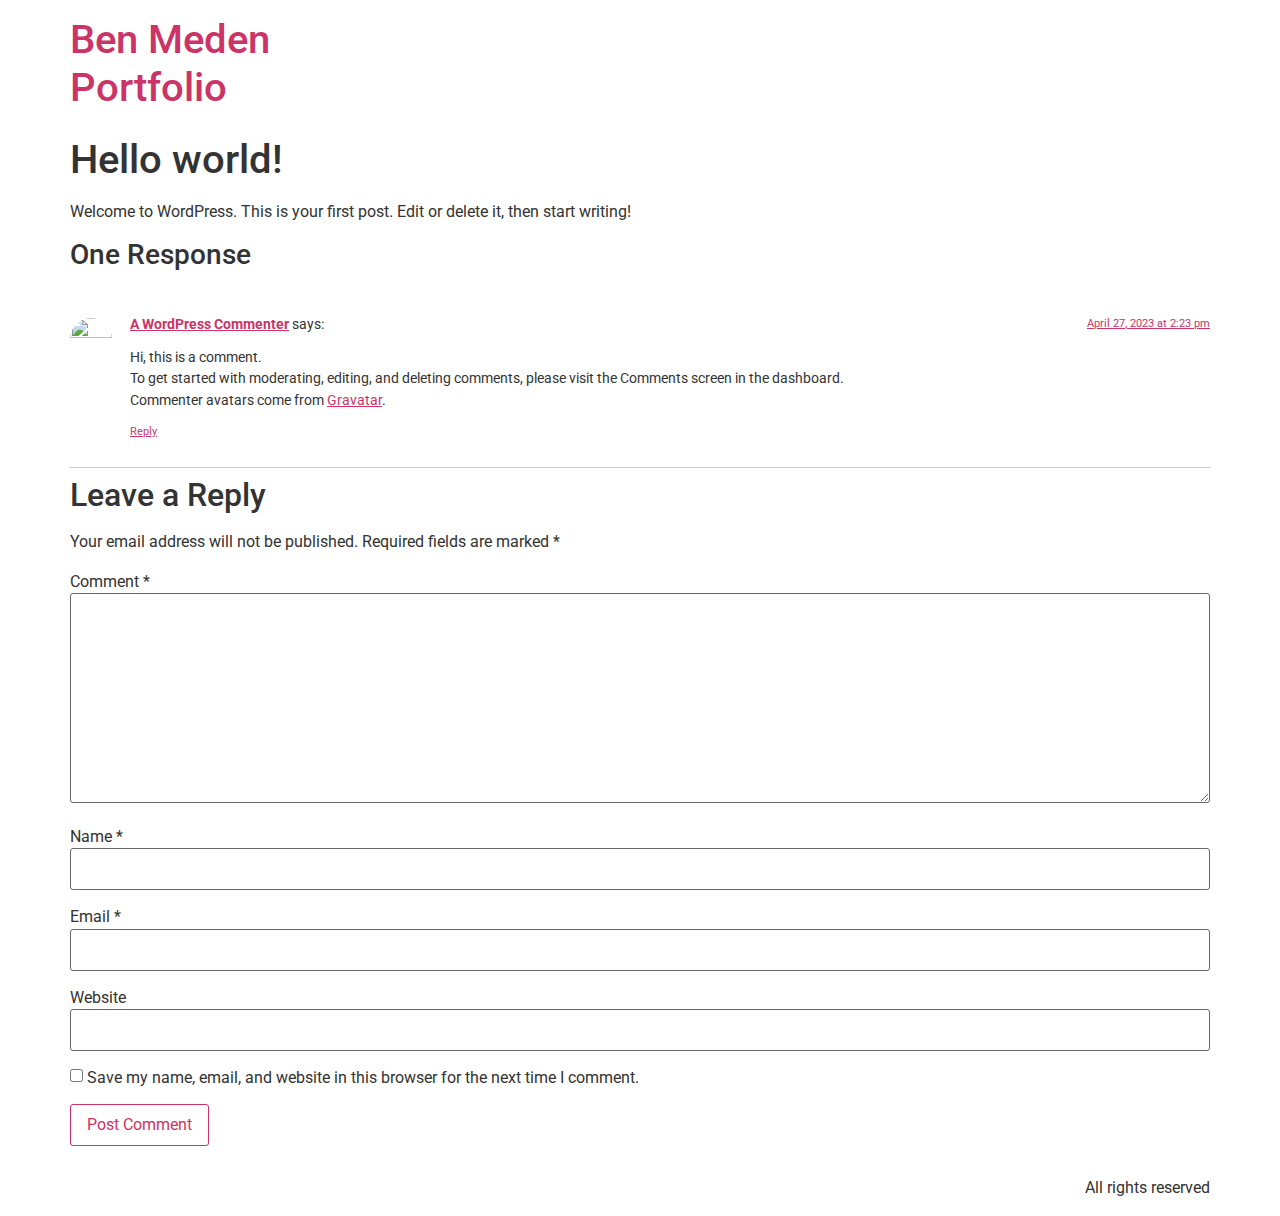
==== commit e96c9d0c: "Test Elementor" ====
--- a/2023/04/27/hello-world/index.html
+++ b/2023/04/27/hello-world/index.html
@@ -3,8 +3,9 @@
 <head>
 	<meta charset="UTF-8">
 	<meta name="viewport" content="width=device-width, initial-scale=1">
+	<link rel="profile" href="https://gmpg.org/xfn/11">
+	<title>Hello world! &#8211; Ben Meden Portfolio</title>
 <meta name="robots" content="max-image-preview:large">
-<title>Hello world! &#8211; Ben Meden Portfolio</title>
 <link rel="alternate" type="application/rss+xml" title="Ben Meden Portfolio &raquo; Feed" href="https://bern222.github.io/Ben-Meden-Portfolio/feed/">
 <link rel="alternate" type="application/rss+xml" title="Ben Meden Portfolio &raquo; Comments Feed" href="https://bern222.github.io/Ben-Meden-Portfolio/comments/feed/">
 <link rel="alternate" type="application/rss+xml" title="Ben Meden Portfolio &raquo; Hello world! Comments Feed" href="https://bern222.github.io/Ben-Meden-Portfolio/2023/04/27/hello-world/feed/">
@@ -25,69 +26,20 @@
 	background: none !important;
 	padding: 0 !important;
 }</style>
-	<style id="wp-block-site-title-inline-css">.wp-block-site-title a{color:inherit}
-.wp-block-site-title{font-size: var(--wp--preset--font-size--medium);font-weight: normal;line-height: 1.4;}
-.wp-block-site-title a:where(:not(.wp-element-button)){text-decoration: none;}
-.wp-block-site-title a:where(:not(.wp-element-button)):hover{text-decoration: underline;}
-.wp-block-site-title a:where(:not(.wp-element-button)):focus{text-decoration: underline dashed;}
-.wp-block-site-title a:where(:not(.wp-element-button)):active{color: var(--wp--preset--color--secondary);text-decoration: none;}</style>
-<style id="wp-block-page-list-inline-css">.wp-block-navigation .wp-block-page-list{align-items:var(--navigation-layout-align,initial);background-color:inherit;display:flex;flex-direction:var(--navigation-layout-direction,initial);flex-wrap:var(--navigation-layout-wrap,wrap);justify-content:var(--navigation-layout-justify,initial)}.wp-block-navigation .wp-block-navigation-item{background-color:inherit}</style>
-<link rel="stylesheet" id="wp-block-navigation-css" href="https://bern222.github.io/Ben-Meden-Portfolio/wp-includes/blocks/navigation/style.min.css?ver=6.2" media="all">
-<style id="wp-block-navigation-inline-css">.wp-block-navigation{font-size: var(--wp--preset--font-size--small);}
-.wp-block-navigation a:where(:not(.wp-element-button)){color: inherit;text-decoration: none;}
-.wp-block-navigation a:where(:not(.wp-element-button)):hover{text-decoration: underline;}
-.wp-block-navigation a:where(:not(.wp-element-button)):focus{text-decoration: underline dashed;}
-.wp-block-navigation a:where(:not(.wp-element-button)):active{text-decoration: none;}</style>
-<style id="wp-block-group-inline-css">.wp-block-group{box-sizing:border-box}</style>
-<style id="wp-block-post-featured-image-inline-css">.wp-block-post-featured-image{margin-left:0;margin-right:0}.wp-block-post-featured-image a{display:block}.wp-block-post-featured-image img{box-sizing:border-box;height:auto;max-width:100%;vertical-align:bottom;width:100%}.wp-block-post-featured-image.alignfull img,.wp-block-post-featured-image.alignwide img{width:100%}.wp-block-post-featured-image .wp-block-post-featured-image__overlay.has-background-dim{background-color:#000;inset:0;position:absolute}.wp-block-post-featured-image{position:relative}.wp-block-post-featured-image .wp-block-post-featured-image__overlay.has-background-gradient{background-color:transparent}.wp-block-post-featured-image .wp-block-post-featured-image__overlay.has-background-dim-0{opacity:0}.wp-block-post-featured-image .wp-block-post-featured-image__overlay.has-background-dim-10{opacity:.1}.wp-block-post-featured-image .wp-block-post-featured-image__overlay.has-background-dim-20{opacity:.2}.wp-block-post-featured-image .wp-block-post-featured-image__overlay.has-background-dim-30{opacity:.3}.wp-block-post-featured-image .wp-block-post-featured-image__overlay.has-background-dim-40{opacity:.4}.wp-block-post-featured-image .wp-block-post-featured-image__overlay.has-background-dim-50{opacity:.5}.wp-block-post-featured-image .wp-block-post-featured-image__overlay.has-background-dim-60{opacity:.6}.wp-block-post-featured-image .wp-block-post-featured-image__overlay.has-background-dim-70{opacity:.7}.wp-block-post-featured-image .wp-block-post-featured-image__overlay.has-background-dim-80{opacity:.8}.wp-block-post-featured-image .wp-block-post-featured-image__overlay.has-background-dim-90{opacity:.9}.wp-block-post-featured-image .wp-block-post-featured-image__overlay.has-background-dim-100{opacity:1}</style>
-<style id="wp-block-post-title-inline-css">.wp-block-post-title{box-sizing:border-box;word-break:break-word}.wp-block-post-title a{display:inline-block}
-.wp-block-post-title{font-weight: 400;margin-top: 1.25rem;margin-bottom: 1.25rem;}
-.wp-block-post-title a:where(:not(.wp-element-button)){text-decoration: none;}
-.wp-block-post-title a:where(:not(.wp-element-button)):hover{text-decoration: underline;}
-.wp-block-post-title a:where(:not(.wp-element-button)):focus{text-decoration: underline dashed;}
-.wp-block-post-title a:where(:not(.wp-element-button)):active{color: var(--wp--preset--color--secondary);text-decoration: none;}</style>
-<style id="wp-block-paragraph-inline-css">.is-small-text{font-size:.875em}.is-regular-text{font-size:1em}.is-large-text{font-size:2.25em}.is-larger-text{font-size:3em}.has-drop-cap:not(:focus):first-letter{float:left;font-size:8.4em;font-style:normal;font-weight:100;line-height:.68;margin:.05em .1em 0 0;text-transform:uppercase}body.rtl .has-drop-cap:not(:focus):first-letter{float:none;margin-left:.1em}p.has-drop-cap.has-background{overflow:hidden}p.has-background{padding:1.25em 2.375em}:where(p.has-text-color:not(.has-link-color)) a{color:inherit}</style>
-<style id="wp-block-post-content-inline-css">.wp-block-post-content a:where(:not(.wp-element-button)){color: var(--wp--preset--color--secondary);}</style>
-<style id="wp-block-spacer-inline-css">.wp-block-spacer{clear:both}</style>
-<style id="wp-block-separator-inline-css">@charset "UTF-8";.wp-block-separator{border:1px solid;border-left:none;border-right:none}.wp-block-separator.is-style-dots{background:none!important;border:none;height:auto;line-height:1;text-align:center}.wp-block-separator.is-style-dots:before{color:currentColor;content:"···";font-family:serif;font-size:1.5em;letter-spacing:2em;padding-left:2em}</style>
-<style id="wp-block-post-date-inline-css">.wp-block-post-date{box-sizing:border-box}
-.wp-block-post-date{font-size: var(--wp--preset--font-size--small);font-weight: 400;}
-.wp-block-post-date a:where(:not(.wp-element-button)){text-decoration: none;}
-.wp-block-post-date a:where(:not(.wp-element-button)):hover{text-decoration: underline;}</style>
-<style id="wp-block-post-terms-inline-css">.wp-block-post-terms{box-sizing:border-box}.wp-block-post-terms .wp-block-post-terms__separator{white-space:pre-wrap}
-.wp-block-post-terms{font-size: var(--wp--preset--font-size--small);}</style>
-<style id="wp-block-post-author-inline-css">.wp-block-post-author{display:flex;flex-wrap:wrap}.wp-block-post-author__byline{font-size:.5em;margin-bottom:0;margin-top:0;width:100%}.wp-block-post-author__avatar{margin-right:1em}.wp-block-post-author__bio{font-size:.7em;margin-bottom:.7em}.wp-block-post-author__content{flex-basis:0;flex-grow:1}.wp-block-post-author__name{margin:0}
-.wp-block-post-author{font-size: var(--wp--preset--font-size--small);}</style>
-<style id="wp-block-columns-inline-css">.wp-block-columns{align-items:normal!important;box-sizing:border-box;display:flex;flex-wrap:wrap!important;margin-bottom:1.75em}@media (min-width:782px){.wp-block-columns{flex-wrap:nowrap!important}}.wp-block-columns.are-vertically-aligned-top{align-items:flex-start}.wp-block-columns.are-vertically-aligned-center{align-items:center}.wp-block-columns.are-vertically-aligned-bottom{align-items:flex-end}@media (max-width:781px){.wp-block-columns:not(.is-not-stacked-on-mobile)>.wp-block-column{flex-basis:100%!important}}@media (min-width:782px){.wp-block-columns:not(.is-not-stacked-on-mobile)>.wp-block-column{flex-basis:0;flex-grow:1}.wp-block-columns:not(.is-not-stacked-on-mobile)>.wp-block-column[style*=flex-basis]{flex-grow:0}}.wp-block-columns.is-not-stacked-on-mobile{flex-wrap:nowrap!important}.wp-block-columns.is-not-stacked-on-mobile>.wp-block-column{flex-basis:0;flex-grow:1}.wp-block-columns.is-not-stacked-on-mobile>.wp-block-column[style*=flex-basis]{flex-grow:0}:where(.wp-block-columns.has-background){padding:1.25em 2.375em}.wp-block-column{flex-grow:1;min-width:0;overflow-wrap:break-word;word-break:break-word}.wp-block-column.is-vertically-aligned-top{align-self:flex-start}.wp-block-column.is-vertically-aligned-center{align-self:center}.wp-block-column.is-vertically-aligned-bottom{align-self:flex-end}.wp-block-column.is-vertically-aligned-bottom,.wp-block-column.is-vertically-aligned-center,.wp-block-column.is-vertically-aligned-top{width:100%}</style>
-<style id="wp-block-heading-inline-css">h1.has-background,h2.has-background,h3.has-background,h4.has-background,h5.has-background,h6.has-background{padding:1.25em 2.375em}</style>
-<style id="wp-block-comments-title-inline-css">.wp-block-comments-title{font-size: var(--wp--preset--font-size--large);margin-bottom: var(--wp--preset--spacing--40);}</style>
-<style id="wp-block-avatar-inline-css">.wp-block-avatar{box-sizing:border-box}.wp-block-avatar.aligncenter{text-align:center}</style>
-<style id="wp-block-comment-author-name-inline-css">.wp-block-comment-author-name a:where(:not(.wp-element-button)){text-decoration: none;}
-.wp-block-comment-author-name a:where(:not(.wp-element-button)):hover{text-decoration: underline;}
-.wp-block-comment-author-name a:where(:not(.wp-element-button)):focus{text-decoration: underline dashed;}
-.wp-block-comment-author-name a:where(:not(.wp-element-button)):active{color: var(--wp--preset--color--secondary);text-decoration: none;}</style>
-<style id="wp-block-comment-date-inline-css">.wp-block-comment-date{font-size: var(--wp--preset--font-size--small);}
-.wp-block-comment-date a:where(:not(.wp-element-button)){text-decoration: none;}
-.wp-block-comment-date a:where(:not(.wp-element-button)):hover{text-decoration: underline;}
-.wp-block-comment-date a:where(:not(.wp-element-button)):focus{text-decoration: underline dashed;}
-.wp-block-comment-date a:where(:not(.wp-element-button)):active{color: var(--wp--preset--color--secondary);text-decoration: none;}</style>
-<style id="wp-block-comment-edit-link-inline-css">.wp-block-comment-edit-link{font-size: var(--wp--preset--font-size--small);}</style>
-<style id="wp-block-comment-content-inline-css">.comment-awaiting-moderation{display:block;font-size:.875em;line-height:1.5}</style>
-<style id="wp-block-comment-reply-link-inline-css">.wp-block-comment-reply-link{font-size: var(--wp--preset--font-size--small);}</style>
-<style id="wp-block-comment-template-inline-css">.wp-block-comment-template{box-sizing:border-box;list-style:none;margin-bottom:0;max-width:100%;padding:0}.wp-block-comment-template li{clear:both}.wp-block-comment-template ol{list-style:none;margin-bottom:0;max-width:100%;padding-left:2rem}.wp-block-comment-template.alignleft{float:left}.wp-block-comment-template.aligncenter{margin-left:auto;margin-right:auto;width:-moz-fit-content;width:fit-content}.wp-block-comment-template.alignright{float:right}</style>
-<style id="wp-block-comments-pagination-inline-css">.wp-block-comments-pagination>.wp-block-comments-pagination-next,.wp-block-comments-pagination>.wp-block-comments-pagination-numbers,.wp-block-comments-pagination>.wp-block-comments-pagination-previous{margin-bottom:.5em;margin-right:.5em}.wp-block-comments-pagination>.wp-block-comments-pagination-next:last-child,.wp-block-comments-pagination>.wp-block-comments-pagination-numbers:last-child,.wp-block-comments-pagination>.wp-block-comments-pagination-previous:last-child{margin-right:0}.wp-block-comments-pagination .wp-block-comments-pagination-previous-arrow{display:inline-block;margin-right:1ch}.wp-block-comments-pagination .wp-block-comments-pagination-previous-arrow:not(.is-arrow-chevron){transform:scaleX(1)}.wp-block-comments-pagination .wp-block-comments-pagination-next-arrow{display:inline-block;margin-left:1ch}.wp-block-comments-pagination .wp-block-comments-pagination-next-arrow:not(.is-arrow-chevron){transform:scaleX(1)}.wp-block-comments-pagination.aligncenter{justify-content:center}
-.wp-block-comments-pagination{margin-top: var(--wp--preset--spacing--40);}
-.wp-block-comments-pagination a:where(:not(.wp-element-button)){text-decoration: none;}</style>
-<style id="wp-block-post-comments-form-inline-css">.wp-block-post-comments-form{box-sizing:border-box}.wp-block-post-comments-form[style*=font-weight] :where(.comment-reply-title){font-weight:inherit}.wp-block-post-comments-form[style*=font-family] :where(.comment-reply-title){font-family:inherit}.wp-block-post-comments-form[class*=-font-size] :where(.comment-reply-title),.wp-block-post-comments-form[style*=font-size] :where(.comment-reply-title){font-size:inherit}.wp-block-post-comments-form[style*=line-height] :where(.comment-reply-title){line-height:inherit}.wp-block-post-comments-form[style*=font-style] :where(.comment-reply-title){font-style:inherit}.wp-block-post-comments-form[style*=letter-spacing] :where(.comment-reply-title){letter-spacing:inherit}.wp-block-post-comments-form input[type=submit]{box-shadow:none;cursor:pointer;display:inline-block;overflow-wrap:break-word;text-align:center}.wp-block-post-comments-form input:not([type=submit]),.wp-block-post-comments-form textarea{border:1px solid #949494;font-family:inherit;font-size:1em}.wp-block-post-comments-form input:not([type=submit]):not([type=checkbox]),.wp-block-post-comments-form textarea{padding:calc(.667em + 2px)}.wp-block-post-comments-form .comment-form input:not([type=submit]):not([type=checkbox]),.wp-block-post-comments-form .comment-form textarea{box-sizing:border-box;display:block;width:100%}.wp-block-post-comments-form .comment-form-author label,.wp-block-post-comments-form .comment-form-email label,.wp-block-post-comments-form .comment-form-url label{display:block;margin-bottom:.25em}.wp-block-post-comments-form .comment-form-cookies-consent{display:flex;gap:.25em}.wp-block-post-comments-form .comment-form-cookies-consent #wp-comment-cookies-consent{margin-top:.35em}.wp-block-post-comments-form .comment-reply-title{margin-bottom:0}.wp-block-post-comments-form .comment-reply-title :where(small){font-size:var(--wp--preset--font-size--medium,smaller);margin-left:.5em}</style>
-<style id="wp-block-buttons-inline-css">.wp-block-buttons.is-vertical{flex-direction:column}.wp-block-buttons.is-vertical>.wp-block-button:last-child{margin-bottom:0}.wp-block-buttons>.wp-block-button{display:inline-block;margin:0}.wp-block-buttons.is-content-justification-left{justify-content:flex-start}.wp-block-buttons.is-content-justification-left.is-vertical{align-items:flex-start}.wp-block-buttons.is-content-justification-center{justify-content:center}.wp-block-buttons.is-content-justification-center.is-vertical{align-items:center}.wp-block-buttons.is-content-justification-right{justify-content:flex-end}.wp-block-buttons.is-content-justification-right.is-vertical{align-items:flex-end}.wp-block-buttons.is-content-justification-space-between{justify-content:space-between}.wp-block-buttons.aligncenter{text-align:center}.wp-block-buttons:not(.is-content-justification-space-between,.is-content-justification-right,.is-content-justification-left,.is-content-justification-center) .wp-block-button.aligncenter{margin-left:auto;margin-right:auto;width:100%}.wp-block-buttons[style*=text-decoration] .wp-block-button,.wp-block-buttons[style*=text-decoration] .wp-block-button__link{text-decoration:inherit}.wp-block-buttons.has-custom-font-size .wp-block-button__link{font-size:inherit}.wp-block-button.aligncenter{text-align:center}</style>
-<style id="wp-block-button-inline-css">.wp-block-button__link{box-sizing:border-box;cursor:pointer;display:inline-block;text-align:center;word-break:break-word}.wp-block-button__link.aligncenter{text-align:center}.wp-block-button__link.alignright{text-align:right}:where(.wp-block-button__link){border-radius:9999px;box-shadow:none;padding:calc(.667em + 2px) calc(1.333em + 2px);text-decoration:none}.wp-block-button[style*=text-decoration] .wp-block-button__link{text-decoration:inherit}.wp-block-buttons>.wp-block-button.has-custom-width{max-width:none}.wp-block-buttons>.wp-block-button.has-custom-width .wp-block-button__link{width:100%}.wp-block-buttons>.wp-block-button.has-custom-font-size .wp-block-button__link{font-size:inherit}.wp-block-buttons>.wp-block-button.wp-block-button__width-25{width:calc(25% - var(--wp--style--block-gap, .5em)*.75)}.wp-block-buttons>.wp-block-button.wp-block-button__width-50{width:calc(50% - var(--wp--style--block-gap, .5em)*.5)}.wp-block-buttons>.wp-block-button.wp-block-button__width-75{width:calc(75% - var(--wp--style--block-gap, .5em)*.25)}.wp-block-buttons>.wp-block-button.wp-block-button__width-100{flex-basis:100%;width:100%}.wp-block-buttons.is-vertical>.wp-block-button.wp-block-button__width-25{width:25%}.wp-block-buttons.is-vertical>.wp-block-button.wp-block-button__width-50{width:50%}.wp-block-buttons.is-vertical>.wp-block-button.wp-block-button__width-75{width:75%}.wp-block-button.is-style-squared,.wp-block-button__link.wp-block-button.is-style-squared{border-radius:0}.wp-block-button.no-border-radius,.wp-block-button__link.no-border-radius{border-radius:0!important}.wp-block-button .wp-block-button__link.is-style-outline,.wp-block-button.is-style-outline>.wp-block-button__link{border:2px solid;padding:.667em 1.333em}.wp-block-button .wp-block-button__link.is-style-outline:not(.has-text-color),.wp-block-button.is-style-outline>.wp-block-button__link:not(.has-text-color){color:currentColor}.wp-block-button .wp-block-button__link.is-style-outline:not(.has-background),.wp-block-button.is-style-outline>.wp-block-button__link:not(.has-background){background-color:transparent;background-image:none}</style>
-<style id="wp-block-comments-inline-css">.wp-block-post-comments{box-sizing:border-box}.wp-block-post-comments .alignleft{float:left}.wp-block-post-comments .alignright{float:right}.wp-block-post-comments .navigation:after{clear:both;content:"";display:table}.wp-block-post-comments .commentlist{clear:both;list-style:none;margin:0;padding:0}.wp-block-post-comments .commentlist .comment{min-height:2.25em;padding-left:3.25em}.wp-block-post-comments .commentlist .comment p{font-size:1em;line-height:1.8;margin:1em 0}.wp-block-post-comments .commentlist .children{list-style:none;margin:0;padding:0}.wp-block-post-comments .comment-author{line-height:1.5}.wp-block-post-comments .comment-author .avatar{border-radius:1.5em;display:block;float:left;height:2.5em;margin-right:.75em;margin-top:.5em;width:2.5em}.wp-block-post-comments .comment-author cite{font-style:normal}.wp-block-post-comments .comment-meta{font-size:.875em;line-height:1.5}.wp-block-post-comments .comment-meta b{font-weight:400}.wp-block-post-comments .comment-meta .comment-awaiting-moderation{display:block;margin-bottom:1em;margin-top:1em}.wp-block-post-comments .comment-body .commentmetadata{font-size:.875em}.wp-block-post-comments .comment-form-author label,.wp-block-post-comments .comment-form-comment label,.wp-block-post-comments .comment-form-email label,.wp-block-post-comments .comment-form-url label{display:block;margin-bottom:.25em}.wp-block-post-comments .comment-form input:not([type=submit]):not([type=checkbox]),.wp-block-post-comments .comment-form textarea{box-sizing:border-box;display:block;width:100%}.wp-block-post-comments .comment-form-cookies-consent{display:flex;gap:.25em}.wp-block-post-comments .comment-form-cookies-consent #wp-comment-cookies-consent{margin-top:.35em}.wp-block-post-comments .comment-reply-title{margin-bottom:0}.wp-block-post-comments .comment-reply-title :where(small){font-size:var(--wp--preset--font-size--medium,smaller);margin-left:.5em}.wp-block-post-comments .reply{font-size:.875em;margin-bottom:1.4em}.wp-block-post-comments input:not([type=submit]),.wp-block-post-comments textarea{border:1px solid #949494;font-family:inherit;font-size:1em}.wp-block-post-comments input:not([type=submit]):not([type=checkbox]),.wp-block-post-comments textarea{padding:calc(.667em + 2px)}:where(.wp-block-post-comments input[type=submit]){border:none}</style>
-<style id="wp-block-library-inline-css">:root{--wp-admin-theme-color:#007cba;--wp-admin-theme-color--rgb:0,124,186;--wp-admin-theme-color-darker-10:#006ba1;--wp-admin-theme-color-darker-10--rgb:0,107,161;--wp-admin-theme-color-darker-20:#005a87;--wp-admin-theme-color-darker-20--rgb:0,90,135;--wp-admin-border-width-focus:2px;--wp-block-synced-color:#7a00df;--wp-block-synced-color--rgb:122,0,223}@media (-webkit-min-device-pixel-ratio:2),(min-resolution:192dpi){:root{--wp-admin-border-width-focus:1.5px}}.wp-element-button{cursor:pointer}:root{--wp--preset--font-size--normal:16px;--wp--preset--font-size--huge:42px}:root .has-very-light-gray-background-color{background-color:#eee}:root .has-very-dark-gray-background-color{background-color:#313131}:root .has-very-light-gray-color{color:#eee}:root .has-very-dark-gray-color{color:#313131}:root .has-vivid-green-cyan-to-vivid-cyan-blue-gradient-background{background:linear-gradient(135deg,#00d084,#0693e3)}:root .has-purple-crush-gradient-background{background:linear-gradient(135deg,#34e2e4,#4721fb 50%,#ab1dfe)}:root .has-hazy-dawn-gradient-background{background:linear-gradient(135deg,#faaca8,#dad0ec)}:root .has-subdued-olive-gradient-background{background:linear-gradient(135deg,#fafae1,#67a671)}:root .has-atomic-cream-gradient-background{background:linear-gradient(135deg,#fdd79a,#004a59)}:root .has-nightshade-gradient-background{background:linear-gradient(135deg,#330968,#31cdcf)}:root .has-midnight-gradient-background{background:linear-gradient(135deg,#020381,#2874fc)}.has-regular-font-size{font-size:1em}.has-larger-font-size{font-size:2.625em}.has-normal-font-size{font-size:var(--wp--preset--font-size--normal)}.has-huge-font-size{font-size:var(--wp--preset--font-size--huge)}.has-text-align-center{text-align:center}.has-text-align-left{text-align:left}.has-text-align-right{text-align:right}#end-resizable-editor-section{display:none}.aligncenter{clear:both}.items-justified-left{justify-content:flex-start}.items-justified-center{justify-content:center}.items-justified-right{justify-content:flex-end}.items-justified-space-between{justify-content:space-between}.screen-reader-text{clip:rect(1px,1px,1px,1px);word-wrap:normal!important;border:0;-webkit-clip-path:inset(50%);clip-path:inset(50%);height:1px;margin:-1px;overflow:hidden;padding:0;position:absolute;width:1px}.screen-reader-text:focus{clip:auto!important;background-color:#ddd;-webkit-clip-path:none;clip-path:none;color:#444;display:block;font-size:1em;height:auto;left:5px;line-height:normal;padding:15px 23px 14px;text-decoration:none;top:5px;width:auto;z-index:100000}html :where(.has-border-color){border-style:solid}html :where([style*=border-top-color]){border-top-style:solid}html :where([style*=border-right-color]){border-right-style:solid}html :where([style*=border-bottom-color]){border-bottom-style:solid}html :where([style*=border-left-color]){border-left-style:solid}html :where([style*=border-width]){border-style:solid}html :where([style*=border-top-width]){border-top-style:solid}html :where([style*=border-right-width]){border-right-style:solid}html :where([style*=border-bottom-width]){border-bottom-style:solid}html :where([style*=border-left-width]){border-left-style:solid}html :where(img[class*=wp-image-]){height:auto;max-width:100%}figure{margin:0 0 1em}html :where(.is-position-sticky){--wp-admin--admin-bar--position-offset:var(--wp-admin--admin-bar--height,0px)}@media screen and (max-width:600px){html :where(.is-position-sticky){--wp-admin--admin-bar--position-offset:0px}}</style>
-<style id="global-styles-inline-css">body{--wp--preset--color--black: #000000;--wp--preset--color--cyan-bluish-gray: #abb8c3;--wp--preset--color--white: #ffffff;--wp--preset--color--pale-pink: #f78da7;--wp--preset--color--vivid-red: #cf2e2e;--wp--preset--color--luminous-vivid-orange: #ff6900;--wp--preset--color--luminous-vivid-amber: #fcb900;--wp--preset--color--light-green-cyan: #7bdcb5;--wp--preset--color--vivid-green-cyan: #00d084;--wp--preset--color--pale-cyan-blue: #8ed1fc;--wp--preset--color--vivid-cyan-blue: #0693e3;--wp--preset--color--vivid-purple: #9b51e0;--wp--preset--color--base: #ffffff;--wp--preset--color--contrast: #000000;--wp--preset--color--primary: #9DFF20;--wp--preset--color--secondary: #345C00;--wp--preset--color--tertiary: #F6F6F6;--wp--preset--gradient--vivid-cyan-blue-to-vivid-purple: linear-gradient(135deg,rgba(6,147,227,1) 0%,rgb(155,81,224) 100%);--wp--preset--gradient--light-green-cyan-to-vivid-green-cyan: linear-gradient(135deg,rgb(122,220,180) 0%,rgb(0,208,130) 100%);--wp--preset--gradient--luminous-vivid-amber-to-luminous-vivid-orange: linear-gradient(135deg,rgba(252,185,0,1) 0%,rgba(255,105,0,1) 100%);--wp--preset--gradient--luminous-vivid-orange-to-vivid-red: linear-gradient(135deg,rgba(255,105,0,1) 0%,rgb(207,46,46) 100%);--wp--preset--gradient--very-light-gray-to-cyan-bluish-gray: linear-gradient(135deg,rgb(238,238,238) 0%,rgb(169,184,195) 100%);--wp--preset--gradient--cool-to-warm-spectrum: linear-gradient(135deg,rgb(74,234,220) 0%,rgb(151,120,209) 20%,rgb(207,42,186) 40%,rgb(238,44,130) 60%,rgb(251,105,98) 80%,rgb(254,248,76) 100%);--wp--preset--gradient--blush-light-purple: linear-gradient(135deg,rgb(255,206,236) 0%,rgb(152,150,240) 100%);--wp--preset--gradient--blush-bordeaux: linear-gradient(135deg,rgb(254,205,165) 0%,rgb(254,45,45) 50%,rgb(107,0,62) 100%);--wp--preset--gradient--luminous-dusk: linear-gradient(135deg,rgb(255,203,112) 0%,rgb(199,81,192) 50%,rgb(65,88,208) 100%);--wp--preset--gradient--pale-ocean: linear-gradient(135deg,rgb(255,245,203) 0%,rgb(182,227,212) 50%,rgb(51,167,181) 100%);--wp--preset--gradient--electric-grass: linear-gradient(135deg,rgb(202,248,128) 0%,rgb(113,206,126) 100%);--wp--preset--gradient--midnight: linear-gradient(135deg,rgb(2,3,129) 0%,rgb(40,116,252) 100%);--wp--preset--duotone--dark-grayscale: url('#wp-duotone-dark-grayscale');--wp--preset--duotone--grayscale: url('#wp-duotone-grayscale');--wp--preset--duotone--purple-yellow: url('#wp-duotone-purple-yellow');--wp--preset--duotone--blue-red: url('#wp-duotone-blue-red');--wp--preset--duotone--midnight: url('#wp-duotone-midnight');--wp--preset--duotone--magenta-yellow: url('#wp-duotone-magenta-yellow');--wp--preset--duotone--purple-green: url('#wp-duotone-purple-green');--wp--preset--duotone--blue-orange: url('#wp-duotone-blue-orange');--wp--preset--font-size--small: clamp(0.875rem, 0.875rem + ((1vw - 0.48rem) * 0.24), 1rem);--wp--preset--font-size--medium: clamp(1rem, 1rem + ((1vw - 0.48rem) * 0.24), 1.125rem);--wp--preset--font-size--large: clamp(1.75rem, 1.75rem + ((1vw - 0.48rem) * 0.24), 1.875rem);--wp--preset--font-size--x-large: 2.25rem;--wp--preset--font-size--xx-large: clamp(4rem, 4rem + ((1vw - 0.48rem) * 11.538), 10rem);--wp--preset--font-family--dm-sans: "DM Sans", sans-serif;--wp--preset--font-family--ibm-plex-mono: 'IBM Plex Mono', monospace;--wp--preset--font-family--inter: "Inter", sans-serif;--wp--preset--font-family--system-font: -apple-system,BlinkMacSystemFont,"Segoe UI",Roboto,Oxygen-Sans,Ubuntu,Cantarell,"Helvetica Neue",sans-serif;--wp--preset--font-family--source-serif-pro: "Source Serif Pro", serif;--wp--preset--spacing--30: clamp(1.5rem, 5vw, 2rem);--wp--preset--spacing--40: clamp(1.8rem, 1.8rem + ((1vw - 0.48rem) * 2.885), 3rem);--wp--preset--spacing--50: clamp(2.5rem, 8vw, 4.5rem);--wp--preset--spacing--60: clamp(3.75rem, 10vw, 7rem);--wp--preset--spacing--70: clamp(5rem, 5.25rem + ((1vw - 0.48rem) * 9.096), 8rem);--wp--preset--spacing--80: clamp(7rem, 14vw, 11rem);--wp--preset--shadow--natural: 6px 6px 9px rgba(0, 0, 0, 0.2);--wp--preset--shadow--deep: 12px 12px 50px rgba(0, 0, 0, 0.4);--wp--preset--shadow--sharp: 6px 6px 0px rgba(0, 0, 0, 0.2);--wp--preset--shadow--outlined: 6px 6px 0px -3px rgba(255, 255, 255, 1), 6px 6px rgba(0, 0, 0, 1);--wp--preset--shadow--crisp: 6px 6px 0px rgba(0, 0, 0, 1);}body { margin: 0;--wp--style--global--content-size: 650px;--wp--style--global--wide-size: 1200px; }.wp-site-blocks { padding-top: var(--wp--style--root--padding-top); padding-bottom: var(--wp--style--root--padding-bottom); }.has-global-padding { padding-right: var(--wp--style--root--padding-right); padding-left: var(--wp--style--root--padding-left); }.has-global-padding :where(.has-global-padding) { padding-right: 0; padding-left: 0; }.has-global-padding > .alignfull { margin-right: calc(var(--wp--style--root--padding-right) * -1); margin-left: calc(var(--wp--style--root--padding-left) * -1); }.has-global-padding :where(.has-global-padding) > .alignfull { margin-right: 0; margin-left: 0; }.has-global-padding > .alignfull:where(:not(.has-global-padding)) > :where([class*="wp-block-"]:not(.alignfull):not([class*="__"]),p,h1,h2,h3,h4,h5,h6,ul,ol) { padding-right: var(--wp--style--root--padding-right); padding-left: var(--wp--style--root--padding-left); }.has-global-padding :where(.has-global-padding) > .alignfull:where(:not(.has-global-padding)) > :where([class*="wp-block-"]:not(.alignfull):not([class*="__"]),p,h1,h2,h3,h4,h5,h6,ul,ol) { padding-right: 0; padding-left: 0; }.wp-site-blocks > .alignleft { float: left; margin-right: 2em; }.wp-site-blocks > .alignright { float: right; margin-left: 2em; }.wp-site-blocks > .aligncenter { justify-content: center; margin-left: auto; margin-right: auto; }.wp-site-blocks > * { margin-block-start: 0; margin-block-end: 0; }.wp-site-blocks > * + * { margin-block-start: 1.5rem; }body { --wp--style--block-gap: 1.5rem; }body .is-layout-flow > *{margin-block-start: 0;margin-block-end: 0;}body .is-layout-flow > * + *{margin-block-start: 1.5rem;margin-block-end: 0;}body .is-layout-constrained > *{margin-block-start: 0;margin-block-end: 0;}body .is-layout-constrained > * + *{margin-block-start: 1.5rem;margin-block-end: 0;}body .is-layout-flex{gap: 1.5rem;}body .is-layout-flow > .alignleft{float: left;margin-inline-start: 0;margin-inline-end: 2em;}body .is-layout-flow > .alignright{float: right;margin-inline-start: 2em;margin-inline-end: 0;}body .is-layout-flow > .aligncenter{margin-left: auto !important;margin-right: auto !important;}body .is-layout-constrained > .alignleft{float: left;margin-inline-start: 0;margin-inline-end: 2em;}body .is-layout-constrained > .alignright{float: right;margin-inline-start: 2em;margin-inline-end: 0;}body .is-layout-constrained > .aligncenter{margin-left: auto !important;margin-right: auto !important;}body .is-layout-constrained > :where(:not(.alignleft):not(.alignright):not(.alignfull)){max-width: var(--wp--style--global--content-size);margin-left: auto !important;margin-right: auto !important;}body .is-layout-constrained > .alignwide{max-width: var(--wp--style--global--wide-size);}body .is-layout-flex{display: flex;}body .is-layout-flex{flex-wrap: wrap;align-items: center;}body .is-layout-flex > *{margin: 0;}body{background-color: var(--wp--preset--color--base);color: var(--wp--preset--color--contrast);font-family: var(--wp--preset--font-family--system-font);font-size: var(--wp--preset--font-size--medium);line-height: 1.6;--wp--style--root--padding-top: var(--wp--preset--spacing--40);--wp--style--root--padding-right: var(--wp--preset--spacing--30);--wp--style--root--padding-bottom: var(--wp--preset--spacing--40);--wp--style--root--padding-left: var(--wp--preset--spacing--30);}a:where(:not(.wp-element-button)){color: var(--wp--preset--color--contrast);text-decoration: underline;}a:where(:not(.wp-element-button)):hover{text-decoration: none;}a:where(:not(.wp-element-button)):focus{text-decoration: underline dashed;}a:where(:not(.wp-element-button)):active{color: var(--wp--preset--color--secondary);text-decoration: none;}h1, h2, h3, h4, h5, h6{font-weight: 400;line-height: 1.4;}h1{font-size: clamp(2.719rem, 2.719rem + ((1vw - 0.48rem) * 1.742), 3.625rem);line-height: 1.2;}h2{font-size: clamp(2.625rem, calc(2.625rem + ((1vw - 0.48rem) * 8.4135)), 3.25rem);line-height: 1.2;}h3{font-size: var(--wp--preset--font-size--x-large);}h4{font-size: var(--wp--preset--font-size--large);}h5{font-size: var(--wp--preset--font-size--medium);font-weight: 700;text-transform: uppercase;}h6{font-size: var(--wp--preset--font-size--medium);text-transform: uppercase;}.wp-element-button, .wp-block-button__link{background-color: var(--wp--preset--color--primary);border-radius: 0;border-width: 0;color: var(--wp--preset--color--contrast);font-family: inherit;font-size: inherit;line-height: inherit;padding: calc(0.667em + 2px) calc(1.333em + 2px);text-decoration: none;}.wp-element-button:visited, .wp-block-button__link:visited{color: var(--wp--preset--color--contrast);}.wp-element-button:hover, .wp-block-button__link:hover{background-color: var(--wp--preset--color--contrast);color: var(--wp--preset--color--base);}.wp-element-button:focus, .wp-block-button__link:focus{background-color: var(--wp--preset--color--contrast);color: var(--wp--preset--color--base);}.wp-element-button:active, .wp-block-button__link:active{background-color: var(--wp--preset--color--secondary);color: var(--wp--preset--color--base);}.has-black-color{color: var(--wp--preset--color--black) !important;}.has-cyan-bluish-gray-color{color: var(--wp--preset--color--cyan-bluish-gray) !important;}.has-white-color{color: var(--wp--preset--color--white) !important;}.has-pale-pink-color{color: var(--wp--preset--color--pale-pink) !important;}.has-vivid-red-color{color: var(--wp--preset--color--vivid-red) !important;}.has-luminous-vivid-orange-color{color: var(--wp--preset--color--luminous-vivid-orange) !important;}.has-luminous-vivid-amber-color{color: var(--wp--preset--color--luminous-vivid-amber) !important;}.has-light-green-cyan-color{color: var(--wp--preset--color--light-green-cyan) !important;}.has-vivid-green-cyan-color{color: var(--wp--preset--color--vivid-green-cyan) !important;}.has-pale-cyan-blue-color{color: var(--wp--preset--color--pale-cyan-blue) !important;}.has-vivid-cyan-blue-color{color: var(--wp--preset--color--vivid-cyan-blue) !important;}.has-vivid-purple-color{color: var(--wp--preset--color--vivid-purple) !important;}.has-base-color{color: var(--wp--preset--color--base) !important;}.has-contrast-color{color: var(--wp--preset--color--contrast) !important;}.has-primary-color{color: var(--wp--preset--color--primary) !important;}.has-secondary-color{color: var(--wp--preset--color--secondary) !important;}.has-tertiary-color{color: var(--wp--preset--color--tertiary) !important;}.has-black-background-color{background-color: var(--wp--preset--color--black) !important;}.has-cyan-bluish-gray-background-color{background-color: var(--wp--preset--color--cyan-bluish-gray) !important;}.has-white-background-color{background-color: var(--wp--preset--color--white) !important;}.has-pale-pink-background-color{background-color: var(--wp--preset--color--pale-pink) !important;}.has-vivid-red-background-color{background-color: var(--wp--preset--color--vivid-red) !important;}.has-luminous-vivid-orange-background-color{background-color: var(--wp--preset--color--luminous-vivid-orange) !important;}.has-luminous-vivid-amber-background-color{background-color: var(--wp--preset--color--luminous-vivid-amber) !important;}.has-light-green-cyan-background-color{background-color: var(--wp--preset--color--light-green-cyan) !important;}.has-vivid-green-cyan-background-color{background-color: var(--wp--preset--color--vivid-green-cyan) !important;}.has-pale-cyan-blue-background-color{background-color: var(--wp--preset--color--pale-cyan-blue) !important;}.has-vivid-cyan-blue-background-color{background-color: var(--wp--preset--color--vivid-cyan-blue) !important;}.has-vivid-purple-background-color{background-color: var(--wp--preset--color--vivid-purple) !important;}.has-base-background-color{background-color: var(--wp--preset--color--base) !important;}.has-contrast-background-color{background-color: var(--wp--preset--color--contrast) !important;}.has-primary-background-color{background-color: var(--wp--preset--color--primary) !important;}.has-secondary-background-color{background-color: var(--wp--preset--color--secondary) !important;}.has-tertiary-background-color{background-color: var(--wp--preset--color--tertiary) !important;}.has-black-border-color{border-color: var(--wp--preset--color--black) !important;}.has-cyan-bluish-gray-border-color{border-color: var(--wp--preset--color--cyan-bluish-gray) !important;}.has-white-border-color{border-color: var(--wp--preset--color--white) !important;}.has-pale-pink-border-color{border-color: var(--wp--preset--color--pale-pink) !important;}.has-vivid-red-border-color{border-color: var(--wp--preset--color--vivid-red) !important;}.has-luminous-vivid-orange-border-color{border-color: var(--wp--preset--color--luminous-vivid-orange) !important;}.has-luminous-vivid-amber-border-color{border-color: var(--wp--preset--color--luminous-vivid-amber) !important;}.has-light-green-cyan-border-color{border-color: var(--wp--preset--color--light-green-cyan) !important;}.has-vivid-green-cyan-border-color{border-color: var(--wp--preset--color--vivid-green-cyan) !important;}.has-pale-cyan-blue-border-color{border-color: var(--wp--preset--color--pale-cyan-blue) !important;}.has-vivid-cyan-blue-border-color{border-color: var(--wp--preset--color--vivid-cyan-blue) !important;}.has-vivid-purple-border-color{border-color: var(--wp--preset--color--vivid-purple) !important;}.has-base-border-color{border-color: var(--wp--preset--color--base) !important;}.has-contrast-border-color{border-color: var(--wp--preset--color--contrast) !important;}.has-primary-border-color{border-color: var(--wp--preset--color--primary) !important;}.has-secondary-border-color{border-color: var(--wp--preset--color--secondary) !important;}.has-tertiary-border-color{border-color: var(--wp--preset--color--tertiary) !important;}.has-vivid-cyan-blue-to-vivid-purple-gradient-background{background: var(--wp--preset--gradient--vivid-cyan-blue-to-vivid-purple) !important;}.has-light-green-cyan-to-vivid-green-cyan-gradient-background{background: var(--wp--preset--gradient--light-green-cyan-to-vivid-green-cyan) !important;}.has-luminous-vivid-amber-to-luminous-vivid-orange-gradient-background{background: var(--wp--preset--gradient--luminous-vivid-amber-to-luminous-vivid-orange) !important;}.has-luminous-vivid-orange-to-vivid-red-gradient-background{background: var(--wp--preset--gradient--luminous-vivid-orange-to-vivid-red) !important;}.has-very-light-gray-to-cyan-bluish-gray-gradient-background{background: var(--wp--preset--gradient--very-light-gray-to-cyan-bluish-gray) !important;}.has-cool-to-warm-spectrum-gradient-background{background: var(--wp--preset--gradient--cool-to-warm-spectrum) !important;}.has-blush-light-purple-gradient-background{background: var(--wp--preset--gradient--blush-light-purple) !important;}.has-blush-bordeaux-gradient-background{background: var(--wp--preset--gradient--blush-bordeaux) !important;}.has-luminous-dusk-gradient-background{background: var(--wp--preset--gradient--luminous-dusk) !important;}.has-pale-ocean-gradient-background{background: var(--wp--preset--gradient--pale-ocean) !important;}.has-electric-grass-gradient-background{background: var(--wp--preset--gradient--electric-grass) !important;}.has-midnight-gradient-background{background: var(--wp--preset--gradient--midnight) !important;}.has-small-font-size{font-size: var(--wp--preset--font-size--small) !important;}.has-medium-font-size{font-size: var(--wp--preset--font-size--medium) !important;}.has-large-font-size{font-size: var(--wp--preset--font-size--large) !important;}.has-x-large-font-size{font-size: var(--wp--preset--font-size--x-large) !important;}.has-xx-large-font-size{font-size: var(--wp--preset--font-size--xx-large) !important;}.has-dm-sans-font-family{font-family: var(--wp--preset--font-family--dm-sans) !important;}.has-ibm-plex-mono-font-family{font-family: var(--wp--preset--font-family--ibm-plex-mono) !important;}.has-inter-font-family{font-family: var(--wp--preset--font-family--inter) !important;}.has-system-font-font-family{font-family: var(--wp--preset--font-family--system-font) !important;}.has-source-serif-pro-font-family{font-family: var(--wp--preset--font-family--source-serif-pro) !important;}</style>
-<style id="core-block-supports-inline-css">.wp-container-2.wp-container-2{justify-content:flex-end;}.wp-container-10.wp-container-10{gap:0.5ch;flex-direction:column;align-items:flex-start;}.wp-container-12.wp-container-12{flex-wrap:nowrap;gap:var(--wp--preset--spacing--30);}.wp-container-17.wp-container-17{flex-wrap:nowrap;}.wp-container-3.wp-container-3,.wp-container-18.wp-container-18,.wp-container-21.wp-container-21{justify-content:space-between;}.wp-container-7.wp-container-7,.wp-container-8.wp-container-8{gap:0.5ch;}.wp-container-9.wp-container-9 > *,.wp-container-11.wp-container-11 > *{margin-block-start:0;margin-block-end:0;}.wp-container-9.wp-container-9.wp-container-9.wp-container-9 > * + *,.wp-container-11.wp-container-11.wp-container-11.wp-container-11 > * + *{margin-block-start:0px;margin-block-end:0;}</style>
-<style id="wp-webfonts-inline-css">@font-face{font-family:"DM Sans";font-style:normal;font-weight:400;font-display:fallback;src:url('https://bern222.github.io/Ben-Meden-Portfolio/wp-content/themes/twentytwentythree/assets/fonts/dm-sans/DMSans-Regular.woff2') format('woff2');font-stretch:normal;}@font-face{font-family:"DM Sans";font-style:italic;font-weight:400;font-display:fallback;src:url('https://bern222.github.io/Ben-Meden-Portfolio/wp-content/themes/twentytwentythree/assets/fonts/dm-sans/DMSans-Regular-Italic.woff2') format('woff2');font-stretch:normal;}@font-face{font-family:"DM Sans";font-style:normal;font-weight:700;font-display:fallback;src:url('https://bern222.github.io/Ben-Meden-Portfolio/wp-content/themes/twentytwentythree/assets/fonts/dm-sans/DMSans-Bold.woff2') format('woff2');font-stretch:normal;}@font-face{font-family:"DM Sans";font-style:italic;font-weight:700;font-display:fallback;src:url('https://bern222.github.io/Ben-Meden-Portfolio/wp-content/themes/twentytwentythree/assets/fonts/dm-sans/DMSans-Bold-Italic.woff2') format('woff2');font-stretch:normal;}@font-face{font-family:"IBM Plex Mono";font-style:normal;font-weight:300;font-display:block;src:url('https://bern222.github.io/Ben-Meden-Portfolio/wp-content/themes/twentytwentythree/assets/fonts/ibm-plex-mono/IBMPlexMono-Light.woff2') format('woff2');font-stretch:normal;}@font-face{font-family:"IBM Plex Mono";font-style:normal;font-weight:400;font-display:block;src:url('https://bern222.github.io/Ben-Meden-Portfolio/wp-content/themes/twentytwentythree/assets/fonts/ibm-plex-mono/IBMPlexMono-Regular.woff2') format('woff2');font-stretch:normal;}@font-face{font-family:"IBM Plex Mono";font-style:italic;font-weight:400;font-display:block;src:url('https://bern222.github.io/Ben-Meden-Portfolio/wp-content/themes/twentytwentythree/assets/fonts/ibm-plex-mono/IBMPlexMono-Italic.woff2') format('woff2');font-stretch:normal;}@font-face{font-family:"IBM Plex Mono";font-style:normal;font-weight:700;font-display:block;src:url('https://bern222.github.io/Ben-Meden-Portfolio/wp-content/themes/twentytwentythree/assets/fonts/ibm-plex-mono/IBMPlexMono-Bold.woff2') format('woff2');font-stretch:normal;}@font-face{font-family:Inter;font-style:normal;font-weight:200 900;font-display:fallback;src:url('https://bern222.github.io/Ben-Meden-Portfolio/wp-content/themes/twentytwentythree/assets/fonts/inter/Inter-VariableFont_slnt,wght.ttf') format('truetype');font-stretch:normal;}@font-face{font-family:"Source Serif Pro";font-style:normal;font-weight:200 900;font-display:fallback;src:url('https://bern222.github.io/Ben-Meden-Portfolio/wp-content/themes/twentytwentythree/assets/fonts/source-serif-pro/SourceSerif4Variable-Roman.ttf.woff2') format('woff2');font-stretch:normal;}@font-face{font-family:"Source Serif Pro";font-style:italic;font-weight:200 900;font-display:fallback;src:url('https://bern222.github.io/Ben-Meden-Portfolio/wp-content/themes/twentytwentythree/assets/fonts/source-serif-pro/SourceSerif4Variable-Italic.ttf.woff2') format('woff2');font-stretch:normal;}</style>
-<script src="https://bern222.github.io/Ben-Meden-Portfolio/wp-includes/blocks/navigation/view.min.js?ver=c24330f635f5cb9d5e0e" id="wp-block-navigation-view-js"></script>
-<script src="https://bern222.github.io/Ben-Meden-Portfolio/wp-includes/blocks/navigation/view-modal.min.js?ver=f51363b18f0497ec84da" id="wp-block-navigation-view-2-js"></script>
+	<link rel="stylesheet" id="wp-block-library-css" href="https://bern222.github.io/Ben-Meden-Portfolio/wp-includes/css/dist/block-library/style.min.css?ver=6.2" media="all">
+<link rel="stylesheet" id="classic-theme-styles-css" href="https://bern222.github.io/Ben-Meden-Portfolio/wp-includes/css/classic-themes.min.css?ver=6.2" media="all">
+<style id="global-styles-inline-css">body{--wp--preset--color--black: #000000;--wp--preset--color--cyan-bluish-gray: #abb8c3;--wp--preset--color--white: #ffffff;--wp--preset--color--pale-pink: #f78da7;--wp--preset--color--vivid-red: #cf2e2e;--wp--preset--color--luminous-vivid-orange: #ff6900;--wp--preset--color--luminous-vivid-amber: #fcb900;--wp--preset--color--light-green-cyan: #7bdcb5;--wp--preset--color--vivid-green-cyan: #00d084;--wp--preset--color--pale-cyan-blue: #8ed1fc;--wp--preset--color--vivid-cyan-blue: #0693e3;--wp--preset--color--vivid-purple: #9b51e0;--wp--preset--gradient--vivid-cyan-blue-to-vivid-purple: linear-gradient(135deg,rgba(6,147,227,1) 0%,rgb(155,81,224) 100%);--wp--preset--gradient--light-green-cyan-to-vivid-green-cyan: linear-gradient(135deg,rgb(122,220,180) 0%,rgb(0,208,130) 100%);--wp--preset--gradient--luminous-vivid-amber-to-luminous-vivid-orange: linear-gradient(135deg,rgba(252,185,0,1) 0%,rgba(255,105,0,1) 100%);--wp--preset--gradient--luminous-vivid-orange-to-vivid-red: linear-gradient(135deg,rgba(255,105,0,1) 0%,rgb(207,46,46) 100%);--wp--preset--gradient--very-light-gray-to-cyan-bluish-gray: linear-gradient(135deg,rgb(238,238,238) 0%,rgb(169,184,195) 100%);--wp--preset--gradient--cool-to-warm-spectrum: linear-gradient(135deg,rgb(74,234,220) 0%,rgb(151,120,209) 20%,rgb(207,42,186) 40%,rgb(238,44,130) 60%,rgb(251,105,98) 80%,rgb(254,248,76) 100%);--wp--preset--gradient--blush-light-purple: linear-gradient(135deg,rgb(255,206,236) 0%,rgb(152,150,240) 100%);--wp--preset--gradient--blush-bordeaux: linear-gradient(135deg,rgb(254,205,165) 0%,rgb(254,45,45) 50%,rgb(107,0,62) 100%);--wp--preset--gradient--luminous-dusk: linear-gradient(135deg,rgb(255,203,112) 0%,rgb(199,81,192) 50%,rgb(65,88,208) 100%);--wp--preset--gradient--pale-ocean: linear-gradient(135deg,rgb(255,245,203) 0%,rgb(182,227,212) 50%,rgb(51,167,181) 100%);--wp--preset--gradient--electric-grass: linear-gradient(135deg,rgb(202,248,128) 0%,rgb(113,206,126) 100%);--wp--preset--gradient--midnight: linear-gradient(135deg,rgb(2,3,129) 0%,rgb(40,116,252) 100%);--wp--preset--duotone--dark-grayscale: url('#wp-duotone-dark-grayscale');--wp--preset--duotone--grayscale: url('#wp-duotone-grayscale');--wp--preset--duotone--purple-yellow: url('#wp-duotone-purple-yellow');--wp--preset--duotone--blue-red: url('#wp-duotone-blue-red');--wp--preset--duotone--midnight: url('#wp-duotone-midnight');--wp--preset--duotone--magenta-yellow: url('#wp-duotone-magenta-yellow');--wp--preset--duotone--purple-green: url('#wp-duotone-purple-green');--wp--preset--duotone--blue-orange: url('#wp-duotone-blue-orange');--wp--preset--font-size--small: 13px;--wp--preset--font-size--medium: 20px;--wp--preset--font-size--large: 36px;--wp--preset--font-size--x-large: 42px;--wp--preset--spacing--20: 0.44rem;--wp--preset--spacing--30: 0.67rem;--wp--preset--spacing--40: 1rem;--wp--preset--spacing--50: 1.5rem;--wp--preset--spacing--60: 2.25rem;--wp--preset--spacing--70: 3.38rem;--wp--preset--spacing--80: 5.06rem;--wp--preset--shadow--natural: 6px 6px 9px rgba(0, 0, 0, 0.2);--wp--preset--shadow--deep: 12px 12px 50px rgba(0, 0, 0, 0.4);--wp--preset--shadow--sharp: 6px 6px 0px rgba(0, 0, 0, 0.2);--wp--preset--shadow--outlined: 6px 6px 0px -3px rgba(255, 255, 255, 1), 6px 6px rgba(0, 0, 0, 1);--wp--preset--shadow--crisp: 6px 6px 0px rgba(0, 0, 0, 1);}:where(.is-layout-flex){gap: 0.5em;}body .is-layout-flow > .alignleft{float: left;margin-inline-start: 0;margin-inline-end: 2em;}body .is-layout-flow > .alignright{float: right;margin-inline-start: 2em;margin-inline-end: 0;}body .is-layout-flow > .aligncenter{margin-left: auto !important;margin-right: auto !important;}body .is-layout-constrained > .alignleft{float: left;margin-inline-start: 0;margin-inline-end: 2em;}body .is-layout-constrained > .alignright{float: right;margin-inline-start: 2em;margin-inline-end: 0;}body .is-layout-constrained > .aligncenter{margin-left: auto !important;margin-right: auto !important;}body .is-layout-constrained > :where(:not(.alignleft):not(.alignright):not(.alignfull)){max-width: var(--wp--style--global--content-size);margin-left: auto !important;margin-right: auto !important;}body .is-layout-constrained > .alignwide{max-width: var(--wp--style--global--wide-size);}body .is-layout-flex{display: flex;}body .is-layout-flex{flex-wrap: wrap;align-items: center;}body .is-layout-flex > *{margin: 0;}:where(.wp-block-columns.is-layout-flex){gap: 2em;}.has-black-color{color: var(--wp--preset--color--black) !important;}.has-cyan-bluish-gray-color{color: var(--wp--preset--color--cyan-bluish-gray) !important;}.has-white-color{color: var(--wp--preset--color--white) !important;}.has-pale-pink-color{color: var(--wp--preset--color--pale-pink) !important;}.has-vivid-red-color{color: var(--wp--preset--color--vivid-red) !important;}.has-luminous-vivid-orange-color{color: var(--wp--preset--color--luminous-vivid-orange) !important;}.has-luminous-vivid-amber-color{color: var(--wp--preset--color--luminous-vivid-amber) !important;}.has-light-green-cyan-color{color: var(--wp--preset--color--light-green-cyan) !important;}.has-vivid-green-cyan-color{color: var(--wp--preset--color--vivid-green-cyan) !important;}.has-pale-cyan-blue-color{color: var(--wp--preset--color--pale-cyan-blue) !important;}.has-vivid-cyan-blue-color{color: var(--wp--preset--color--vivid-cyan-blue) !important;}.has-vivid-purple-color{color: var(--wp--preset--color--vivid-purple) !important;}.has-black-background-color{background-color: var(--wp--preset--color--black) !important;}.has-cyan-bluish-gray-background-color{background-color: var(--wp--preset--color--cyan-bluish-gray) !important;}.has-white-background-color{background-color: var(--wp--preset--color--white) !important;}.has-pale-pink-background-color{background-color: var(--wp--preset--color--pale-pink) !important;}.has-vivid-red-background-color{background-color: var(--wp--preset--color--vivid-red) !important;}.has-luminous-vivid-orange-background-color{background-color: var(--wp--preset--color--luminous-vivid-orange) !important;}.has-luminous-vivid-amber-background-color{background-color: var(--wp--preset--color--luminous-vivid-amber) !important;}.has-light-green-cyan-background-color{background-color: var(--wp--preset--color--light-green-cyan) !important;}.has-vivid-green-cyan-background-color{background-color: var(--wp--preset--color--vivid-green-cyan) !important;}.has-pale-cyan-blue-background-color{background-color: var(--wp--preset--color--pale-cyan-blue) !important;}.has-vivid-cyan-blue-background-color{background-color: var(--wp--preset--color--vivid-cyan-blue) !important;}.has-vivid-purple-background-color{background-color: var(--wp--preset--color--vivid-purple) !important;}.has-black-border-color{border-color: var(--wp--preset--color--black) !important;}.has-cyan-bluish-gray-border-color{border-color: var(--wp--preset--color--cyan-bluish-gray) !important;}.has-white-border-color{border-color: var(--wp--preset--color--white) !important;}.has-pale-pink-border-color{border-color: var(--wp--preset--color--pale-pink) !important;}.has-vivid-red-border-color{border-color: var(--wp--preset--color--vivid-red) !important;}.has-luminous-vivid-orange-border-color{border-color: var(--wp--preset--color--luminous-vivid-orange) !important;}.has-luminous-vivid-amber-border-color{border-color: var(--wp--preset--color--luminous-vivid-amber) !important;}.has-light-green-cyan-border-color{border-color: var(--wp--preset--color--light-green-cyan) !important;}.has-vivid-green-cyan-border-color{border-color: var(--wp--preset--color--vivid-green-cyan) !important;}.has-pale-cyan-blue-border-color{border-color: var(--wp--preset--color--pale-cyan-blue) !important;}.has-vivid-cyan-blue-border-color{border-color: var(--wp--preset--color--vivid-cyan-blue) !important;}.has-vivid-purple-border-color{border-color: var(--wp--preset--color--vivid-purple) !important;}.has-vivid-cyan-blue-to-vivid-purple-gradient-background{background: var(--wp--preset--gradient--vivid-cyan-blue-to-vivid-purple) !important;}.has-light-green-cyan-to-vivid-green-cyan-gradient-background{background: var(--wp--preset--gradient--light-green-cyan-to-vivid-green-cyan) !important;}.has-luminous-vivid-amber-to-luminous-vivid-orange-gradient-background{background: var(--wp--preset--gradient--luminous-vivid-amber-to-luminous-vivid-orange) !important;}.has-luminous-vivid-orange-to-vivid-red-gradient-background{background: var(--wp--preset--gradient--luminous-vivid-orange-to-vivid-red) !important;}.has-very-light-gray-to-cyan-bluish-gray-gradient-background{background: var(--wp--preset--gradient--very-light-gray-to-cyan-bluish-gray) !important;}.has-cool-to-warm-spectrum-gradient-background{background: var(--wp--preset--gradient--cool-to-warm-spectrum) !important;}.has-blush-light-purple-gradient-background{background: var(--wp--preset--gradient--blush-light-purple) !important;}.has-blush-bordeaux-gradient-background{background: var(--wp--preset--gradient--blush-bordeaux) !important;}.has-luminous-dusk-gradient-background{background: var(--wp--preset--gradient--luminous-dusk) !important;}.has-pale-ocean-gradient-background{background: var(--wp--preset--gradient--pale-ocean) !important;}.has-electric-grass-gradient-background{background: var(--wp--preset--gradient--electric-grass) !important;}.has-midnight-gradient-background{background: var(--wp--preset--gradient--midnight) !important;}.has-small-font-size{font-size: var(--wp--preset--font-size--small) !important;}.has-medium-font-size{font-size: var(--wp--preset--font-size--medium) !important;}.has-large-font-size{font-size: var(--wp--preset--font-size--large) !important;}.has-x-large-font-size{font-size: var(--wp--preset--font-size--x-large) !important;}
+.wp-block-navigation a:where(:not(.wp-element-button)){color: inherit;}
+:where(.wp-block-columns.is-layout-flex){gap: 2em;}
+.wp-block-pullquote{font-size: 1.5em;line-height: 1.6;}</style>
+<link rel="stylesheet" id="hello-elementor-css" href="https://bern222.github.io/Ben-Meden-Portfolio/wp-content/themes/hello-elementor/style.min.css?ver=2.7.1" media="all">
+<link rel="stylesheet" id="hello-elementor-theme-style-css" href="https://bern222.github.io/Ben-Meden-Portfolio/wp-content/themes/hello-elementor/theme.min.css?ver=2.7.1" media="all">
+<link rel="stylesheet" id="elementor-frontend-css" href="https://bern222.github.io/Ben-Meden-Portfolio/wp-content/plugins/elementor/assets/css/frontend-lite.min.css?ver=3.12.2" media="all">
+<link rel="stylesheet" id="elementor-post-7-css" href="https://bern222.github.io/Ben-Meden-Portfolio/wp-content/uploads/elementor/css/post-7.css?ver=1682609509" media="all">
+<link rel="stylesheet" id="google-fonts-1-css" href="https://fonts.googleapis.com/css?family=Roboto%3A100%2C100italic%2C200%2C200italic%2C300%2C300italic%2C400%2C400italic%2C500%2C500italic%2C600%2C600italic%2C700%2C700italic%2C800%2C800italic%2C900%2C900italic%7CRoboto+Slab%3A100%2C100italic%2C200%2C200italic%2C300%2C300italic%2C400%2C400italic%2C500%2C500italic%2C600%2C600italic%2C700%2C700italic%2C800%2C800italic%2C900%2C900italic&#038;display=swap&#038;ver=6.2" media="all">
+<link rel="preconnect" href="https://fonts.gstatic.com/" crossorigin>
+<script src="https://bern222.github.io/Ben-Meden-Portfolio/wp-includes/js/jquery/jquery.min.js?ver=3.6.3" id="jquery-core-js"></script>
+<script src="https://bern222.github.io/Ben-Meden-Portfolio/wp-includes/js/jquery/jquery-migrate.min.js?ver=3.4.0" id="jquery-migrate-js"></script>
 <link rel="https://api.w.org/" href="https://bern222.github.io/Ben-Meden-Portfolio/wp-json/">
 <link rel="alternate" type="application/json" href="https://bern222.github.io/Ben-Meden-Portfolio/wp-json/wp/v2/posts/1">
 <link rel="EditURI" type="application/rsd+xml" title="RSD" href="https://bern222.github.io/Ben-Meden-Portfolio/xmlrpc.php?rsd">
@@ -97,158 +49,73 @@
 <link rel="shortlink" href="https://bern222.github.io/Ben-Meden-Portfolio/?p=1">
 <link rel="alternate" type="application/json+oembed" href="https://bern222.github.io/Ben-Meden-Portfolio/wp-json/oembed/1.0/embed?url=https%3A%2F%2Fbern222.github.io%2FBen-Meden-Portfolio%2F2023%2F04%2F27%2Fhello-world%2F">
 <link rel="alternate" type="text/xml+oembed" href="https://bern222.github.io/Ben-Meden-Portfolio/wp-json/oembed/1.0/embed?url=https%3A%2F%2Fbern222.github.io%2FBen-Meden-Portfolio%2F2023%2F04%2F27%2Fhello-world%2F#038;format=xml">
+<meta name="generator" content="Elementor 3.12.2; features: e_dom_optimization, e_optimized_assets_loading, e_optimized_css_loading, a11y_improvements, additional_custom_breakpoints; settings: css_print_method-external, google_font-enabled, font_display-swap">
 </head>
+<body class="post-template-default single single-post postid-1 single-format-standard elementor-default elementor-kit-7">
 
-<body class="post-template-default single single-post postid-1 single-format-standard wp-embed-responsive">
 <svg xmlns="http://www.w3.org/2000/svg" viewbox="0 0 0 0" width="0" height="0" focusable="false" role="none" style="visibility: hidden; position: absolute; left: -9999px; overflow: hidden;"><defs><filter id="wp-duotone-dark-grayscale"><fecolormatrix color-interpolation-filters="sRGB" type="matrix" values=" .299 .587 .114 0 0 .299 .587 .114 0 0 .299 .587 .114 0 0 .299 .587 .114 0 0 "></fecolormatrix><fecomponenttransfer color-interpolation-filters="sRGB"><fefuncr type="table" tablevalues="0 0.49803921568627"></fefuncr><fefuncg type="table" tablevalues="0 0.49803921568627"></fefuncg><fefuncb type="table" tablevalues="0 0.49803921568627"></fefuncb><fefunca type="table" tablevalues="1 1"></fefunca></fecomponenttransfer><fecomposite in2="SourceGraphic" operator="in"></fecomposite></filter></defs></svg><svg xmlns="http://www.w3.org/2000/svg" viewbox="0 0 0 0" width="0" height="0" focusable="false" role="none" style="visibility: hidden; position: absolute; left: -9999px; overflow: hidden;"><defs><filter id="wp-duotone-grayscale"><fecolormatrix color-interpolation-filters="sRGB" type="matrix" values=" .299 .587 .114 0 0 .299 .587 .114 0 0 .299 .587 .114 0 0 .299 .587 .114 0 0 "></fecolormatrix><fecomponenttransfer color-interpolation-filters="sRGB"><fefuncr type="table" tablevalues="0 1"></fefuncr><fefuncg type="table" tablevalues="0 1"></fefuncg><fefuncb type="table" tablevalues="0 1"></fefuncb><fefunca type="table" tablevalues="1 1"></fefunca></fecomponenttransfer><fecomposite in2="SourceGraphic" operator="in"></fecomposite></filter></defs></svg><svg xmlns="http://www.w3.org/2000/svg" viewbox="0 0 0 0" width="0" height="0" focusable="false" role="none" style="visibility: hidden; position: absolute; left: -9999px; overflow: hidden;"><defs><filter id="wp-duotone-purple-yellow"><fecolormatrix color-interpolation-filters="sRGB" type="matrix" values=" .299 .587 .114 0 0 .299 .587 .114 0 0 .299 .587 .114 0 0 .299 .587 .114 0 0 "></fecolormatrix><fecomponenttransfer color-interpolation-filters="sRGB"><fefuncr type="table" tablevalues="0.54901960784314 0.98823529411765"></fefuncr><fefuncg type="table" tablevalues="0 1"></fefuncg><fefuncb type="table" tablevalues="0.71764705882353 0.25490196078431"></fefuncb><fefunca type="table" tablevalues="1 1"></fefunca></fecomponenttransfer><fecomposite in2="SourceGraphic" operator="in"></fecomposite></filter></defs></svg><svg xmlns="http://www.w3.org/2000/svg" viewbox="0 0 0 0" width="0" height="0" focusable="false" role="none" style="visibility: hidden; position: absolute; left: -9999px; overflow: hidden;"><defs><filter id="wp-duotone-blue-red"><fecolormatrix color-interpolation-filters="sRGB" type="matrix" values=" .299 .587 .114 0 0 .299 .587 .114 0 0 .299 .587 .114 0 0 .299 .587 .114 0 0 "></fecolormatrix><fecomponenttransfer color-interpolation-filters="sRGB"><fefuncr type="table" tablevalues="0 1"></fefuncr><fefuncg type="table" tablevalues="0 0.27843137254902"></fefuncg><fefuncb type="table" tablevalues="0.5921568627451 0.27843137254902"></fefuncb><fefunca type="table" tablevalues="1 1"></fefunca></fecomponenttransfer><fecomposite in2="SourceGraphic" operator="in"></fecomposite></filter></defs></svg><svg xmlns="http://www.w3.org/2000/svg" viewbox="0 0 0 0" width="0" height="0" focusable="false" role="none" style="visibility: hidden; position: absolute; left: -9999px; overflow: hidden;"><defs><filter id="wp-duotone-midnight"><fecolormatrix color-interpolation-filters="sRGB" type="matrix" values=" .299 .587 .114 0 0 .299 .587 .114 0 0 .299 .587 .114 0 0 .299 .587 .114 0 0 "></fecolormatrix><fecomponenttransfer color-interpolation-filters="sRGB"><fefuncr type="table" tablevalues="0 0"></fefuncr><fefuncg type="table" tablevalues="0 0.64705882352941"></fefuncg><fefuncb type="table" tablevalues="0 1"></fefuncb><fefunca type="table" tablevalues="1 1"></fefunca></fecomponenttransfer><fecomposite in2="SourceGraphic" operator="in"></fecomposite></filter></defs></svg><svg xmlns="http://www.w3.org/2000/svg" viewbox="0 0 0 0" width="0" height="0" focusable="false" role="none" style="visibility: hidden; position: absolute; left: -9999px; overflow: hidden;"><defs><filter id="wp-duotone-magenta-yellow"><fecolormatrix color-interpolation-filters="sRGB" type="matrix" values=" .299 .587 .114 0 0 .299 .587 .114 0 0 .299 .587 .114 0 0 .299 .587 .114 0 0 "></fecolormatrix><fecomponenttransfer color-interpolation-filters="sRGB"><fefuncr type="table" tablevalues="0.78039215686275 1"></fefuncr><fefuncg type="table" tablevalues="0 0.94901960784314"></fefuncg><fefuncb type="table" tablevalues="0.35294117647059 0.47058823529412"></fefuncb><fefunca type="table" tablevalues="1 1"></fefunca></fecomponenttransfer><fecomposite in2="SourceGraphic" operator="in"></fecomposite></filter></defs></svg><svg xmlns="http://www.w3.org/2000/svg" viewbox="0 0 0 0" width="0" height="0" focusable="false" role="none" style="visibility: hidden; position: absolute; left: -9999px; overflow: hidden;"><defs><filter id="wp-duotone-purple-green"><fecolormatrix color-interpolation-filters="sRGB" type="matrix" values=" .299 .587 .114 0 0 .299 .587 .114 0 0 .299 .587 .114 0 0 .299 .587 .114 0 0 "></fecolormatrix><fecomponenttransfer color-interpolation-filters="sRGB"><fefuncr type="table" tablevalues="0.65098039215686 0.40392156862745"></fefuncr><fefuncg type="table" tablevalues="0 1"></fefuncg><fefuncb type="table" tablevalues="0.44705882352941 0.4"></fefuncb><fefunca type="table" tablevalues="1 1"></fefunca></fecomponenttransfer><fecomposite in2="SourceGraphic" operator="in"></fecomposite></filter></defs></svg><svg xmlns="http://www.w3.org/2000/svg" viewbox="0 0 0 0" width="0" height="0" focusable="false" role="none" style="visibility: hidden; position: absolute; left: -9999px; overflow: hidden;"><defs><filter id="wp-duotone-blue-orange"><fecolormatrix color-interpolation-filters="sRGB" type="matrix" values=" .299 .587 .114 0 0 .299 .587 .114 0 0 .299 .587 .114 0 0 .299 .587 .114 0 0 "></fecolormatrix><fecomponenttransfer color-interpolation-filters="sRGB"><fefuncr type="table" tablevalues="0.098039215686275 1"></fefuncr><fefuncg type="table" tablevalues="0 0.66274509803922"></fefuncg><fefuncb type="table" tablevalues="0.84705882352941 0.41960784313725"></fefuncb><fefunca type="table" tablevalues="1 1"></fefunca></fecomponenttransfer><fecomposite in2="SourceGraphic" operator="in"></fecomposite></filter></defs></svg>
-<div class="wp-site-blocks">
-<header class="wp-block-template-part">
-<div class="wp-block-group has-global-padding is-layout-constrained">
-	
-	<div class="wp-block-group alignwide is-content-justification-space-between is-layout-flex wp-container-3" style="padding-bottom:var(--wp--preset--spacing--40)">
-		<p class="wp-block-site-title"><a href="https://bern222.github.io/Ben-Meden-Portfolio" target="_self" rel="home">Ben Meden Portfolio</a></p>
-		<nav class="is-responsive items-justified-right is-fallback wp-block-navigation is-content-justification-right is-layout-flex wp-container-2" aria-label=""><button aria-haspopup="true" aria-label="Open menu" class="wp-block-navigation__responsive-container-open " data-micromodal-trigger="modal-1"><svg width="24" height="24" xmlns="http://www.w3.org/2000/svg" viewbox="0 0 24 24" aria-hidden="true" focusable="false"><rect x="4" y="7.5" width="16" height="1.5"></rect><rect x="4" y="15" width="16" height="1.5"></rect></svg></button>
-			<div class="wp-block-navigation__responsive-container  " id="modal-1">
-				<div class="wp-block-navigation__responsive-close" tabindex="-1" data-micromodal-close>
-					<div class="wp-block-navigation__responsive-dialog" aria-label="Menu">
-							<button aria-label="Close menu" data-micromodal-close class="wp-block-navigation__responsive-container-close"><svg xmlns="http://www.w3.org/2000/svg" viewbox="0 0 24 24" width="24" height="24" aria-hidden="true" focusable="false"><path d="M13 11.8l6.1-6.3-1-1-6.1 6.2-6.1-6.2-1 1 6.1 6.3-6.5 6.7 1 1 6.5-6.6 6.5 6.6 1-1z"></path></svg></button>
-						<div class="wp-block-navigation__responsive-container-content" id="modal-1-content">
-							<ul class="wp-block-page-list"><li class="wp-block-pages-list__item wp-block-navigation-item open-on-hover-click"><a class="wp-block-pages-list__item__link wp-block-navigation-item__content" href="https://bern222.github.io/Ben-Meden-Portfolio/sample-page/">Sample Page temp</a></li></ul>
-						</div>
+<a class="skip-link screen-reader-text" href="#content">Skip to content</a>
+
+<header id="site-header" class="site-header dynamic-header " role="banner">
+	<div class="header-inner">
+		<div class="site-branding show-title">
+							<h1 class="site-title show">
+					<a href="https://bern222.github.io/Ben-Meden-Portfolio/" title="Home" rel="home">
+						Ben Meden Portfolio					</a>
+				</h1>
 					</div>
-				</div>
-			</div></nav>
-	</div>
-	
-</div>
 
+			</div>
 </header>
 
+<main id="content" class="site-main post-1 post type-post status-publish format-standard hentry category-uncategorized">
+			<header class="page-header">
+			<h1 class="entry-title">Hello world!</h1>		</header>
+		<div class="page-content">
+		
+<p>Welcome to WordPress. This is your first post. Edit or delete it, then start writing!</p>
+		<div class="post-tags">
+					</div>
+			</div>
 
-<main class="wp-block-group is-layout-flow" style="margin-top:var(--wp--preset--spacing--50)">
-	
-	<div class="wp-block-group has-global-padding is-layout-constrained">
-		
-		<h1 style="margin-bottom:var(--wp--preset--spacing--40);" class="wp-block-post-title">Hello world!</h1>
-	</div>
-	
+	<section id="comments" class="comments-area">
 
-	<div class="entry-content wp-block-post-content has-global-padding is-layout-constrained">
-<p>Welcome to WordPress. This is your first post. Edit or delete it, then start writing!</p>
-</div>
-	<div class="wp-block-template-part">
-<div style="height:0/" aria-hidden="true" class="wp-block-spacer"></div>
-
-
-
-<div class="wp-block-group has-global-padding is-layout-constrained" style="margin-top:var(--wp--preset--spacing--70)">
-	
-	<hr class="wp-block-separator alignwide has-css-opacity is-style-wide">
-	
-
-	
-	<div class="wp-block-columns alignwide has-small-font-size is-layout-flex wp-container-12" style="margin-top:var(--wp--preset--spacing--30)">
-		
-		<div class="wp-block-column is-layout-flow wp-container-9">
-			
-			<div class="wp-block-group is-layout-flex wp-container-7">
-				
-				<p>
-					Posted				</p>
-				
-
-				<div class="wp-block-post-date"><time datetime="2023-04-27T14:23:53+00:00">April 27, 2023</time></div>
-
-				
-				<p>
-					in				</p>
-				
-
-				<div class="taxonomy-category wp-block-post-terms"><a href="https://bern222.github.io/Ben-Meden-Portfolio/category/uncategorized/" rel="tag">Uncategorized</a></div>
-			</div>
-			
-
-			
-			<div class="wp-block-group is-layout-flex wp-container-8">
-				
-				<p>
-					by				</p>
-				
-
-				<div class="wp-block-post-author"><div class="wp-block-post-author__content"><p class="wp-block-post-author__name">bmeden</p></div></div>
-			</div>
-			
-		</div>
-		
+			<h3 class="title-comments">
+			One Response		</h3>
 
 		
-		<div class="wp-block-column is-layout-flow wp-container-11">
-			
-			<div class="wp-block-group is-vertical is-layout-flex wp-container-10">
-				
-				<p>
-					Tags:				</p>
-				
+	<ol class="comment-list">
+				<li id="comment-1" class="comment even thread-even depth-1">
+			<article id="div-comment-1" class="comment-body">
+				<footer class="comment-meta">
+					<div class="comment-author vcard">
+						<img alt="" src="http://1.gravatar.com/avatar/d7a973c7dab26985da5f961be7b74480?s=42&#038;d=mm&#038;r=g" srcset="http://1.gravatar.com/avatar/d7a973c7dab26985da5f961be7b74480?s=84&#038;d=mm&#038;r=g 2x" class="avatar avatar-42 photo" height="42" width="42" decoding="async">						<b class="fn"><a href="https://wordpress.org/" class="url" rel="ugc external nofollow">A WordPress Commenter</a></b> <span class="says">says:</span>					</div>
+<!-- .comment-author -->
 
-				
-			</div>
-			
-		</div>
-		
-	</div>
-	
-</div>
+					<div class="comment-metadata">
+						<a href="https://bern222.github.io/Ben-Meden-Portfolio/2023/04/27/hello-world/#comment-1"><time datetime="2023-04-27T14:23:53+00:00">April 27, 2023 at 2:23 pm</time></a>					</div>
+<!-- .comment-metadata -->
 
+									</footer><!-- .comment-meta -->
 
-</div>
-	<section class="wp-block-template-part">
-<div class="wp-block-group has-global-padding is-layout-constrained" style="padding-top:var(--wp--preset--spacing--40);padding-right:var(--wp--preset--spacing--40);padding-bottom:var(--wp--preset--spacing--40);padding-left:var(--wp--preset--spacing--40)">
-	
-	<div class="wp-block-comments">
-		
-		<h2 class="wp-block-heading">Comments</h2>
-		
-
-		<h3 id="comments" class="wp-block-comments-title">One response to &#8220;Hello world!&#8221;</h3>
-
-		<ol class="wp-block-comment-template"><li id="comment-1" class="comment even thread-even depth-1">
-			
-			<div class="wp-block-columns is-layout-flex wp-container-17" style="margin-bottom:var(--wp--preset--spacing--40)">
-				
-				<div class="wp-block-column is-layout-flow" style="flex-basis:40px">
-					<div class="wp-block-avatar"><img alt="A WordPress Commenter Avatar" src="http://1.gravatar.com/avatar/d7a973c7dab26985da5f961be7b74480?s=40&#038;d=mm&#038;r=g" srcset="http://1.gravatar.com/avatar/d7a973c7dab26985da5f961be7b74480?s=80&#038;d=mm&#038;r=g 2x" class="avatar avatar-40 photo wp-block-avatar__image " height="40" width="40" style="border-radius: 20px" decoding="async"></div>
-				</div>
-				
-
-				
-				<div class="wp-block-column is-layout-flow">
-					<div class="wp-block-comment-author-name"><a rel="external nofollow ugc" href="https://wordpress.org/" target="_self">A WordPress Commenter</a></div>
-
-					
-					<div class="wp-block-group is-layout-flex" style="margin-top:0px;margin-bottom:0px">
-						<div class="wp-block-comment-date"><time datetime="2023-04-27T14:23:53+00:00"><a href="https://bern222.github.io/Ben-Meden-Portfolio/2023/04/27/hello-world/#comment-1">April 27, 2023</a></time></div>
-						
-					</div>
-					
-
-					<div class="wp-block-comment-content">
-<p>Hi, this is a comment.<br>
+				<div class="comment-content">
+					<p>Hi, this is a comment.<br>
 To get started with moderating, editing, and deleting comments, please visit the Comments screen in the dashboard.<br>
 Commenter avatars come from <a href="https://en.gravatar.com/">Gravatar</a>.</p>
-</div>
+				</div>
+<!-- .comment-content -->
 
-					<div class="wp-block-comment-reply-link"><a rel="nofollow" class="comment-reply-link" href="https://bern222.github.io/Ben-Meden-Portfolio/2023/04/27/hello-world/?replytocom=1#respond" data-commentid="1" data-postid="1" data-belowelement="comment-1" data-respondelement="respond" data-replyto="Reply to A WordPress Commenter" aria-label="Reply to A WordPress Commenter">Reply</a></div>
-				</div>
-				
-			</div>
-			
-		</li></ol>
+				<div class="reply"><a rel="nofollow" class="comment-reply-link" href="https://bern222.github.io/Ben-Meden-Portfolio/2023/04/27/hello-world/?replytocom=1#respond" data-commentid="1" data-postid="1" data-belowelement="div-comment-1" data-respondelement="respond" data-replyto="Reply to A WordPress Commenter" aria-label="Reply to A WordPress Commenter">Reply</a></div>			</article><!-- .comment-body -->
+		</li>
+<!-- #comment-## -->
+	</ol>
+<!-- .comment-list -->
 
 		
 
-		<div id="respond" class="comment-respond wp-block-post-comments-form">
-		<h3 id="reply-title" class="comment-reply-title">Leave a Reply <small><a rel="nofollow" id="cancel-comment-reply-link" href="https://bern222.github.io/Ben-Meden-Portfolio/2023/04/27/hello-world/#respond" style="display:none;">Cancel reply</a></small>
-</h3>
+	<div id="respond" class="comment-respond">
+		<h2 id="reply-title" class="comment-reply-title">Leave a Reply <small><a rel="nofollow" id="cancel-comment-reply-link" href="https://bern222.github.io/Ben-Meden-Portfolio/2023/04/27/hello-world/#respond" style="display:none;">Cancel reply</a></small>
+</h2>
 <form action="http://localhost:8888/Ben-Meden-Portfolio/wp-comments-post.php" method="post" id="commentform" class="comment-form" novalidate>
 <p class="comment-notes"><span id="email-notes">Your email address will not be published.</span> <span class="required-field-message">Required fields are marked <span class="required">*</span></span></p>
 <p class="comment-form-comment"><label for="comment">Comment <span class="required">*</span></label> <textarea id="comment" name="comment" cols="45" rows="8" maxlength="65525" required></textarea></p>
@@ -256,104 +123,30 @@
 <p class="comment-form-email"><label for="email">Email <span class="required">*</span></label> <input id="email" name="email" type="email" value="" size="30" maxlength="100" aria-describedby="email-notes" autocomplete="email" required></p>
 <p class="comment-form-url"><label for="url">Website</label> <input id="url" name="url" type="url" value="" size="30" maxlength="200" autocomplete="url"></p>
 <p class="comment-form-cookies-consent"><input id="wp-comment-cookies-consent" name="wp-comment-cookies-consent" type="checkbox" value="yes"> <label for="wp-comment-cookies-consent">Save my name, email, and website in this browser for the next time I comment.</label></p>
-<p class="form-submit wp-block-button"><input name="submit" type="submit" id="submit" class="wp-block-button__link wp-element-button" value="Post Comment"> <input type="hidden" name="comment_post_ID" value="1" id="comment_post_ID">
+<p class="form-submit"><input name="submit" type="submit" id="submit" class="submit" value="Post Comment"> <input type="hidden" name="comment_post_ID" value="1" id="comment_post_ID">
 <input type="hidden" name="comment_parent" id="comment_parent" value="0">
 </p>
-<p style="display: none !important;"><label>&#916;<textarea name="ak_hp_textarea" cols="45" rows="8" maxlength="100"></textarea></label><input type="hidden" id="ak_js_1" name="ak_js" value="151"><script>document.getElementById( "ak_js_1" ).setAttribute( "value", ( new Date() ).getTime() );</script></p>
+<p style="display: none !important;"><label>&#916;<textarea name="ak_hp_textarea" cols="45" rows="8" maxlength="100"></textarea></label><input type="hidden" id="ak_js_1" name="ak_js" value="11"><script>document.getElementById( "ak_js_1" ).setAttribute( "value", ( new Date() ).getTime() );</script></p>
 </form>	</div>
 <!-- #respond -->
 	
-	</div>
-	
-</div>
-
-
-</section>
+</section><!-- .comments-area -->
 </main>
 
+	<footer id="site-footer" class="site-footer dynamic-footer footer-has-copyright" role="contentinfo">
+	<div class="footer-inner">
+		<div class="site-branding show-logo">
+					</div>
 
-<footer class="wp-block-template-part">
-<div class="wp-block-group has-global-padding is-layout-constrained">
-	
-	<div class="wp-block-group alignwide is-content-justification-space-between is-layout-flex wp-container-21" style="padding-top:var(--wp--preset--spacing--40)">
-		<p class="wp-block-site-title"><a href="https://bern222.github.io/Ben-Meden-Portfolio" target="_self" rel="home">Ben Meden Portfolio</a></p>
 		
-		<p class="has-text-align-right">
-		Proudly powered by <a href="https://wordpress.org/" rel="nofollow">WordPress</a>		</p>
-		
-	</div>
-	
-</div>
+					<div class="copyright show">
+				<p>All rights reserved</p>
+			</div>
+			</div>
+</footer>
 
+<script src="https://bern222.github.io/Ben-Meden-Portfolio/wp-content/themes/hello-elementor/assets/js/hello-frontend.min.js?ver=1.0.0" id="hello-theme-frontend-js"></script>
+<script src="https://bern222.github.io/Ben-Meden-Portfolio/wp-includes/js/comment-reply.min.js?ver=6.2" id="comment-reply-js"></script>
 
-</footer>
-</div>
-
-		<style id="skip-link-styles">.skip-link.screen-reader-text {
-			border: 0;
-			clip: rect(1px,1px,1px,1px);
-			clip-path: inset(50%);
-			height: 1px;
-			margin: -1px;
-			overflow: hidden;
-			padding: 0;
-			position: absolute !important;
-			width: 1px;
-			word-wrap: normal !important;
-		}
-
-		.skip-link.screen-reader-text:focus {
-			background-color: #eee;
-			clip: auto !important;
-			clip-path: none;
-			color: #444;
-			display: block;
-			font-size: 1em;
-			height: auto;
-			left: 5px;
-			line-height: normal;
-			padding: 15px 23px 14px;
-			text-decoration: none;
-			top: 5px;
-			width: auto;
-			z-index: 100000;
-		}</style>
-		<script>( function() {
-		var skipLinkTarget = document.querySelector( 'main' ),
-			sibling,
-			skipLinkTargetID,
-			skipLink;
-
-		// Early exit if a skip-link target can't be located.
-		if ( ! skipLinkTarget ) {
-			return;
-		}
-
-		// Get the site wrapper.
-		// The skip-link will be injected in the beginning of it.
-		sibling = document.querySelector( '.wp-site-blocks' );
-
-		// Early exit if the root element was not found.
-		if ( ! sibling ) {
-			return;
-		}
-
-		// Get the skip-link target's ID, and generate one if it doesn't exist.
-		skipLinkTargetID = skipLinkTarget.id;
-		if ( ! skipLinkTargetID ) {
-			skipLinkTargetID = 'wp--skip-link--target';
-			skipLinkTarget.id = skipLinkTargetID;
-		}
-
-		// Create the skip link.
-		skipLink = document.createElement( 'a' );
-		skipLink.classList.add( 'skip-link', 'screen-reader-text' );
-		skipLink.href = '#' + skipLinkTargetID;
-		skipLink.innerHTML = 'Skip to content';
-
-		// Inject the skip link.
-		sibling.parentElement.insertBefore( skipLink, sibling );
-	}() );</script>
-	<script src="https://bern222.github.io/Ben-Meden-Portfolio/wp-includes/js/comment-reply.min.js?ver=6.2" id="comment-reply-js"></script>
 </body>
 </html>